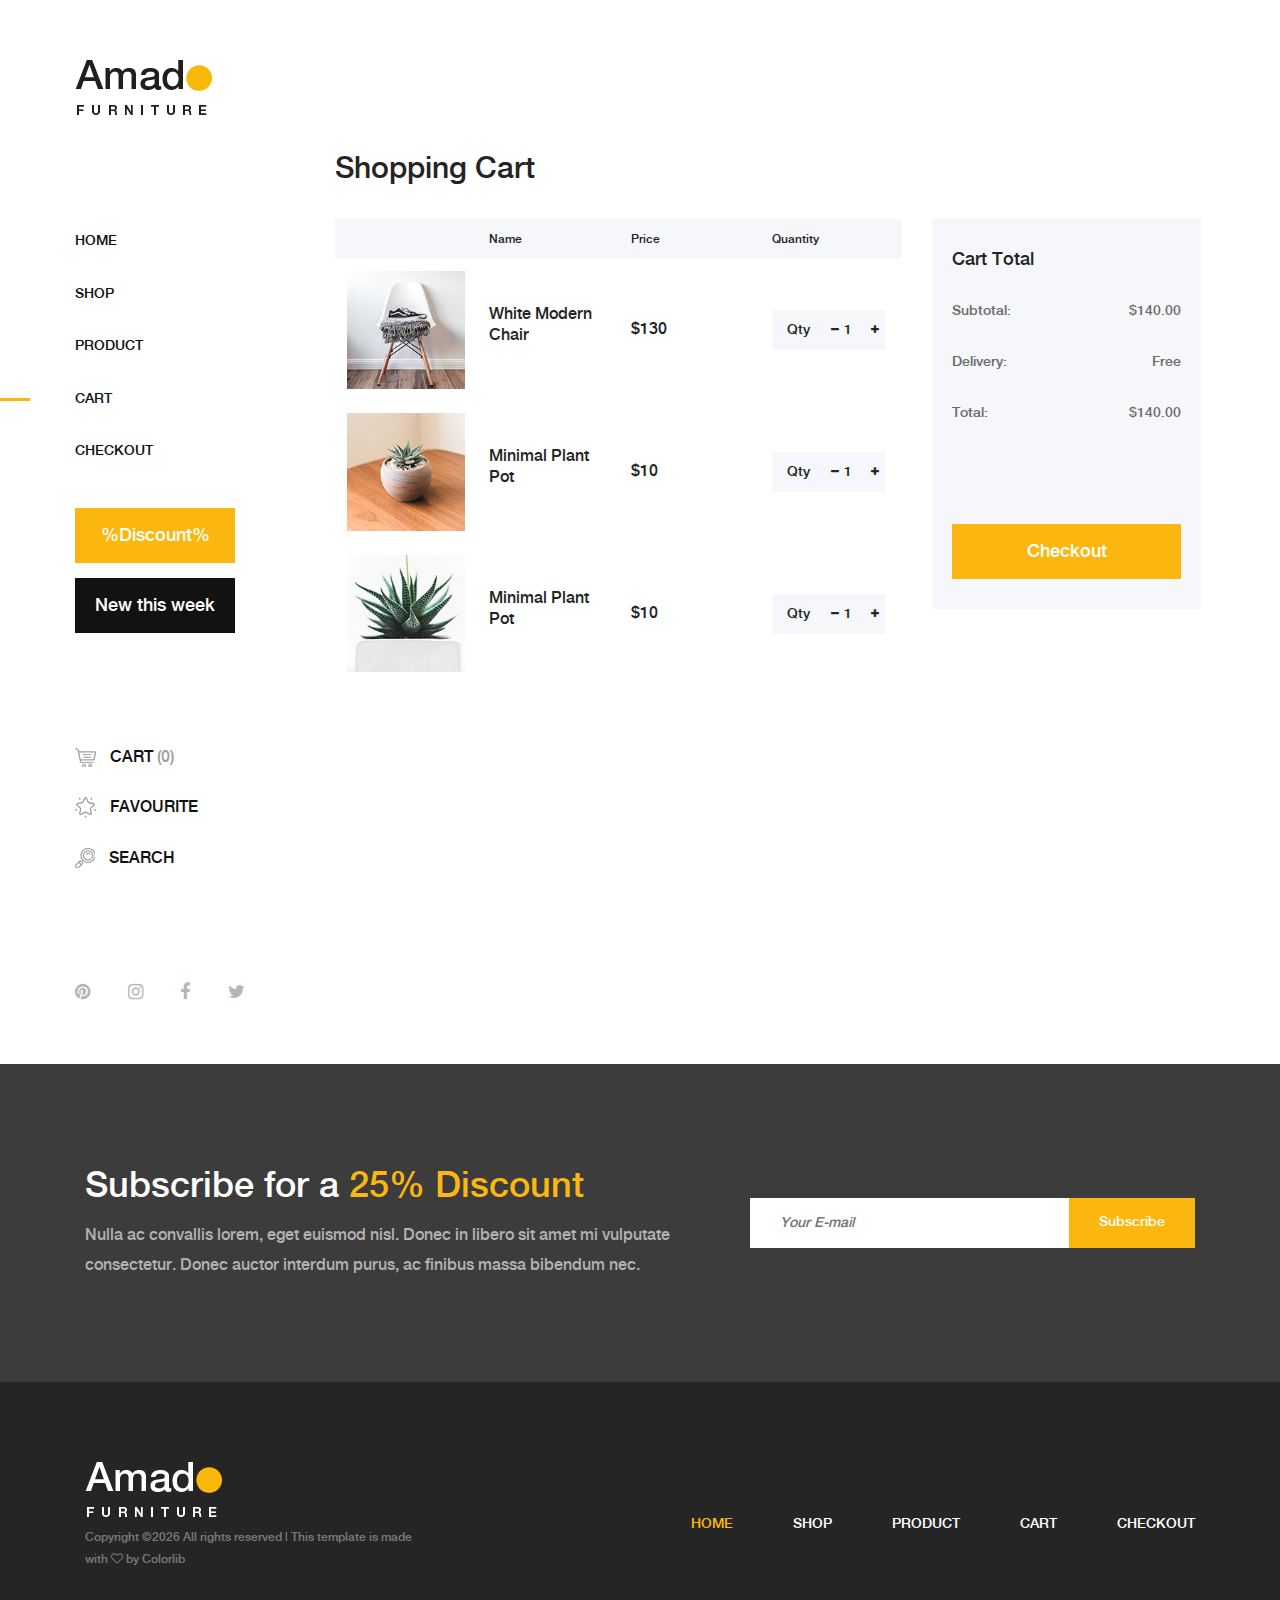
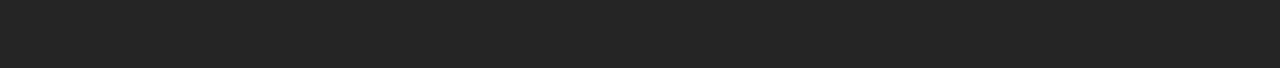
==== cart.html @ 59a8b93b "import images" ====
<!DOCTYPE html>
<html lang="en">

<head>
    <meta charset="UTF-8">
    <meta name="description" content="">
    <meta http-equiv="X-UA-Compatible" content="IE=edge">
    <meta name="viewport" content="width=device-width, initial-scale=1, shrink-to-fit=no">
    <!-- The above 4 meta tags *must* come first in the head; any other head content must come *after* these tags -->

    <!-- Title  -->
    <title>Amado - Furniture Ecommerce Template | Cart</title>

    <!-- Favicon  -->
    <link rel="icon" href="img/core-img/favicon.ico">

    <!-- Core Style CSS -->
    <link rel="stylesheet" href="css/core-style.css">
    <link rel="stylesheet" href="style.css">

</head>

<body>
    <!-- Search Wrapper Area Start -->
    <div class="search-wrapper section-padding-100">
        <div class="search-close">
            <i class="fa fa-close" aria-hidden="true"></i>
        </div>
        <div class="container">
            <div class="row">
                <div class="col-12">
                    <div class="search-content">
                        <form action="#" method="get">
                            <input type="search" name="search" id="search" placeholder="Type your keyword...">
                            <button type="submit"><img src="img/core-img/search.png" alt=""></button>
                        </form>
                    </div>
                </div>
            </div>
        </div>
    </div>
    <!-- Search Wrapper Area End -->

    <!-- ##### Main Content Wrapper Start ##### -->
    <div class="main-content-wrapper d-flex clearfix">

        <!-- Mobile Nav (max width 767px)-->
        <div class="mobile-nav">
            <!-- Navbar Brand -->
            <div class="amado-navbar-brand">
                <a href="index.html"><img src="img/core-img/logo.png" alt=""></a>
            </div>
            <!-- Navbar Toggler -->
            <div class="amado-navbar-toggler">
                <span></span><span></span><span></span>
            </div>
        </div>

        <!-- Header Area Start -->
        <header class="header-area clearfix">
            <!-- Close Icon -->
            <div class="nav-close">
                <i class="fa fa-close" aria-hidden="true"></i>
            </div>
            <!-- Logo -->
            <div class="logo">
                <a href="index.html"><img src="img/core-img/logo.png" alt=""></a>
            </div>
            <!-- Amado Nav -->
            <nav class="amado-nav">
                <ul>
                    <li><a href="index.html">Home</a></li>
                    <li><a href="shop.html">Shop</a></li>
                    <li><a href="product-details.html">Product</a></li>
                    <li class="active"><a href="cart.html">Cart</a></li>
                    <li><a href="checkout.html">Checkout</a></li>
                </ul>
            </nav>
            <!-- Button Group -->
            <div class="amado-btn-group mt-30 mb-100">
                <a href="#" class="btn amado-btn mb-15">%Discount%</a>
                <a href="#" class="btn amado-btn active">New this week</a>
            </div>
            <!-- Cart Menu -->
            <div class="cart-fav-search mb-100">
                <a href="cart.html" class="cart-nav"><img src="img/core-img/cart.png" alt=""> Cart <span>(0)</span></a>
                <a href="#" class="fav-nav"><img src="img/core-img/favorites.png" alt=""> Favourite</a>
                <a href="#" class="search-nav"><img src="img/core-img/search.png" alt=""> Search</a>
            </div>
            <!-- Social Button -->
            <div class="social-info d-flex justify-content-between">
                <a href="#"><i class="fa fa-pinterest" aria-hidden="true"></i></a>
                <a href="#"><i class="fa fa-instagram" aria-hidden="true"></i></a>
                <a href="#"><i class="fa fa-facebook" aria-hidden="true"></i></a>
                <a href="#"><i class="fa fa-twitter" aria-hidden="true"></i></a>
            </div>
        </header>
        <!-- Header Area End -->

        <div class="cart-table-area section-padding-100">
            <div class="container-fluid">
                <div class="row">
                    <div class="col-12 col-lg-8">
                        <div class="cart-title mt-50">
                            <h2>Shopping Cart</h2>
                        </div>

                        <div class="cart-table clearfix">
                            <table class="table table-responsive">
                                <thead>
                                    <tr>
                                        <th></th>
                                        <th>Name</th>
                                        <th>Price</th>
                                        <th>Quantity</th>
                                    </tr>
                                </thead>
                                <tbody>
                                    <tr>
                                        <td class="cart_product_img">
                                            <a href="#"><img src="img/bg-img/cart1.jpg" alt="Product"></a>
                                        </td>
                                        <td class="cart_product_desc">
                                            <h5>White Modern Chair</h5>
                                        </td>
                                        <td class="price">
                                            <span>$130</span>
                                        </td>
                                        <td class="qty">
                                            <div class="qty-btn d-flex">
                                                <p>Qty</p>
                                                <div class="quantity">
                                                    <span class="qty-minus" onclick="var effect = document.getElementById('qty'); var qty = effect.value; if( !isNaN( qty ) &amp;&amp; qty &gt; 1 ) effect.value--;return false;"><i class="fa fa-minus" aria-hidden="true"></i></span>
                                                    <input type="number" class="qty-text" id="qty" step="1" min="1" max="300" name="quantity" value="1">
                                                    <span class="qty-plus" onclick="var effect = document.getElementById('qty'); var qty = effect.value; if( !isNaN( qty )) effect.value++;return false;"><i class="fa fa-plus" aria-hidden="true"></i></span>
                                                </div>
                                            </div>
                                        </td>
                                    </tr>
                                    <tr>
                                        <td class="cart_product_img">
                                            <a href="#"><img src="img/bg-img/cart2.jpg" alt="Product"></a>
                                        </td>
                                        <td class="cart_product_desc">
                                            <h5>Minimal Plant Pot</h5>
                                        </td>
                                        <td class="price">
                                            <span>$10</span>
                                        </td>
                                        <td class="qty">
                                            <div class="qty-btn d-flex">
                                                <p>Qty</p>
                                                <div class="quantity">
                                                    <span class="qty-minus" onclick="var effect = document.getElementById('qty2'); var qty = effect.value; if( !isNaN( qty ) &amp;&amp; qty &gt; 1 ) effect.value--;return false;"><i class="fa fa-minus" aria-hidden="true"></i></span>
                                                    <input type="number" class="qty-text" id="qty2" step="1" min="1" max="300" name="quantity" value="1">
                                                    <span class="qty-plus" onclick="var effect = document.getElementById('qty2'); var qty = effect.value; if( !isNaN( qty )) effect.value++;return false;"><i class="fa fa-plus" aria-hidden="true"></i></span>
                                                </div>
                                            </div>
                                        </td>
                                    </tr>
                                    <tr>
                                        <td class="cart_product_img">
                                            <a href="#"><img src="img/bg-img/cart3.jpg" alt="Product"></a>
                                        </td>
                                        <td class="cart_product_desc">
                                            <h5>Minimal Plant Pot</h5>
                                        </td>
                                        <td class="price">
                                            <span>$10</span>
                                        </td>
                                        <td class="qty">
                                            <div class="qty-btn d-flex">
                                                <p>Qty</p>
                                                <div class="quantity">
                                                    <span class="qty-minus" onclick="var effect = document.getElementById('qty3'); var qty = effect.value; if( !isNaN( qty ) &amp;&amp; qty &gt; 1 ) effect.value--;return false;"><i class="fa fa-minus" aria-hidden="true"></i></span>
                                                    <input type="number" class="qty-text" id="qty3" step="1" min="1" max="300" name="quantity" value="1">
                                                    <span class="qty-plus" onclick="var effect = document.getElementById('qty3'); var qty = effect.value; if( !isNaN( qty )) effect.value++;return false;"><i class="fa fa-plus" aria-hidden="true"></i></span>
                                                </div>
                                            </div>
                                        </td>
                                    </tr>
                                </tbody>
                            </table>
                        </div>
                    </div>
                    <div class="col-12 col-lg-4">
                        <div class="cart-summary">
                            <h5>Cart Total</h5>
                            <ul class="summary-table">
                                <li><span>subtotal:</span> <span>$140.00</span></li>
                                <li><span>delivery:</span> <span>Free</span></li>
                                <li><span>total:</span> <span>$140.00</span></li>
                            </ul>
                            <div class="cart-btn mt-100">
                                <a href="cart.html" class="btn amado-btn w-100">Checkout</a>
                            </div>
                        </div>
                    </div>
                </div>
            </div>
        </div>
    </div>
    <!-- ##### Main Content Wrapper End ##### -->

    <!-- ##### Newsletter Area Start ##### -->
    <section class="newsletter-area section-padding-100-0">
        <div class="container">
            <div class="row align-items-center">
                <!-- Newsletter Text -->
                <div class="col-12 col-lg-6 col-xl-7">
                    <div class="newsletter-text mb-100">
                        <h2>Subscribe for a <span>25% Discount</span></h2>
                        <p>Nulla ac convallis lorem, eget euismod nisl. Donec in libero sit amet mi vulputate consectetur. Donec auctor interdum purus, ac finibus massa bibendum nec.</p>
                    </div>
                </div>
                <!-- Newsletter Form -->
                <div class="col-12 col-lg-6 col-xl-5">
                    <div class="newsletter-form mb-100">
                        <form action="#" method="post">
                            <input type="email" name="email" class="nl-email" placeholder="Your E-mail">
                            <input type="submit" value="Subscribe">
                        </form>
                    </div>
                </div>
            </div>
        </div>
    </section>
    <!-- ##### Newsletter Area End ##### -->

    <!-- ##### Footer Area Start ##### -->
    <footer class="footer_area clearfix">
        <div class="container">
            <div class="row align-items-center">
                <!-- Single Widget Area -->
                <div class="col-12 col-lg-4">
                    <div class="single_widget_area">
                        <!-- Logo -->
                        <div class="footer-logo mr-50">
                            <a href="index.html"><img src="img/core-img/logo2.png" alt=""></a>
                        </div>
                        <!-- Copywrite Text -->
                        <p class="copywrite"><!-- Link back to Colorlib can't be removed. Template is licensed under CC BY 3.0. -->
Copyright &copy;<script>document.write(new Date().getFullYear());</script> All rights reserved | This template is made with <i class="fa fa-heart-o" aria-hidden="true"></i> by <a href="https://colorlib.com" target="_blank">Colorlib</a>
<!-- Link back to Colorlib can't be removed. Template is licensed under CC BY 3.0. --></p>
                    </div>
                </div>
                <!-- Single Widget Area -->
                <div class="col-12 col-lg-8">
                    <div class="single_widget_area">
                        <!-- Footer Menu -->
                        <div class="footer_menu">
                            <nav class="navbar navbar-expand-lg justify-content-end">
                                <button class="navbar-toggler" type="button" data-toggle="collapse" data-target="#footerNavContent" aria-controls="footerNavContent" aria-expanded="false" aria-label="Toggle navigation"><i class="fa fa-bars"></i></button>
                                <div class="collapse navbar-collapse" id="footerNavContent">
                                    <ul class="navbar-nav ml-auto">
                                        <li class="nav-item active">
                                            <a class="nav-link" href="index.html">Home</a>
                                        </li>
                                        <li class="nav-item">
                                            <a class="nav-link" href="shop.html">Shop</a>
                                        </li>
                                        <li class="nav-item">
                                            <a class="nav-link" href="product-details.html">Product</a>
                                        </li>
                                        <li class="nav-item">
                                            <a class="nav-link" href="cart.html">Cart</a>
                                        </li>
                                        <li class="nav-item">
                                            <a class="nav-link" href="checkout.html">Checkout</a>
                                        </li>
                                    </ul>
                                </div>
                            </nav>
                        </div>
                    </div>
                </div>
            </div>
        </div>
    </footer>
    <!-- ##### Footer Area End ##### -->

    <!-- ##### jQuery (Necessary for All JavaScript Plugins) ##### -->
    <script src="js/jquery/jquery-2.2.4.min.js"></script>
    <!-- Popper js -->
    <script src="js/popper.min.js"></script>
    <!-- Bootstrap js -->
    <script src="js/bootstrap.min.js"></script>
    <!-- Plugins js -->
    <script src="js/plugins.js"></script>
    <!-- Active js -->
    <script src="js/active.js"></script>

</body>

</html>
---- css/core-style.css ----
/* [Master Stylesheet v-1.0.0] */
/* :: :: 1.0 Import Fonts */
@import url(../css/bootstrap.min.css);
@import url(../css/owl.carousel.css);
@import url(../css/animate.css);
@import url(../css/magnific-popup.css);
@import url(../css/jquery-ui.min.css);
@import url(../css/nice-select.css);
@import url(../css/font-awesome.min.css);
@font-face {
  font-family: 'helveticaneuebold';
  src: url("../fonts/helvetica_neu_bold-webfont.woff2") format("woff2"), url("../fonts/helvetica_neu_bold-webfont.woff") format("woff");
  font-weight: normal;
  font-style: normal; }
@font-face {
  font-family: 'helveticaneuemedium';
  src: url("../fonts/helveticaneue_medium-webfont.woff2") format("woff2"), url("../fonts/helveticaneue_medium-webfont.woff") format("woff");
  font-weight: normal;
  font-style: normal; }
/* :: 2.0 Import All CSS */
/* :: 3.0 Base CSS */
* {
  margin: 0;
  padding: 0; }

body {
  font-family: "helveticaneuemedium";
  font-size: 16px; }

h1,
h2,
h3,
h4,
h5,
h6 {
  color: #242424;
  line-height: 1.3;
  font-weight: 400; }

p {
  color: #6d6d6d;
  font-size: 16px;
  line-height: 1.9;
  font-weight: 400; }

a {
  -webkit-transition: all 500ms ease 0s;
  transition: all 500ms ease 0s;
  text-decoration: none;
  outline: 0 solid transparent;
  color: #131212;
  font-weight: 400;
  font-size: 12px; }
  a:hover, a:focus {
    -webkit-transition: all 500ms ease 0s;
    transition: all 500ms ease 0s;
    text-decoration: none;
    outline: 0 solid transparent;
    color: #131212;
    font-weight: 400;
    font-size: 12px; }

ul,
ol {
  margin: 0; }
  ul li,
  ol li {
    list-style: none; }

img {
  height: auto;
  max-width: 100%; }

/* Spacing */
.mt-15 {
  margin-top: 15px !important; }

.mt-30 {
  margin-top: 30px !important; }

.mt-50 {
  margin-top: 50px !important; }

.mt-70 {
  margin-top: 70px !important; }

.mt-100 {
  margin-top: 100px !important; }

.mb-15 {
  margin-bottom: 15px !important; }

.mb-30 {
  margin-bottom: 30px !important; }

.mb-50 {
  margin-bottom: 50px !important; }

.mb-70 {
  margin-bottom: 70px !important; }

.mb-100 {
  margin-bottom: 100px !important; }

.ml-15 {
  margin-left: 15px !important; }

.ml-30 {
  margin-left: 30px !important; }

.ml-50 {
  margin-left: 50px !important; }

.mr-15 {
  margin-right: 15px !important; }

.mr-30 {
  margin-right: 30px !important; }

.mr-50 {
  margin-right: 50px !important; }

/* Height */
.height-400 {
  height: 400px !important; }

.height-500 {
  height: 500px !important; }

.height-600 {
  height: 600px !important; }

.height-700 {
  height: 700px !important; }

.height-800 {
  height: 800px !important; }

/* Section Padding */
.section-padding-100 {
  padding-top: 100px;
  padding-bottom: 100px; }

.section-padding-100-0 {
  padding-top: 100px;
  padding-bottom: 0; }

.section-padding-0-100 {
  padding-top: 0;
  padding-bottom: 100px; }

/* Section Heading */
.section-heading {
  margin-bottom: 50px;
  position: relative;
  z-index: 1; }
  .section-heading h2 {
    font-size: 30px;
    margin-bottom: 0;
    text-transform: capitalize;
    font-weight: 600; }
  .section-heading.text-left {
    text-align: left !important; }

/* Miscellaneous */
.bg-img {
  background-position: center center;
  background-size: cover;
  background-repeat: no-repeat; }

.bg-white {
  background-color: #ffffff !important; }

.bg-dark {
  background-color: #000000 !important; }

.bg-transparent {
  background-color: transparent !important; }

.font-bold {
  font-weight: 700; }

.font-light {
  font-weight: 300; }

.bg-overlay,
.bg-overlay-white {
  position: relative;
  z-index: 2;
  background-position: center center;
  background-size: cover; }
  .bg-overlay:hover,
  .bg-overlay-white:hover {
    position: absolute;
    z-index: -1;
    top: 0;
    left: 0;
    width: 100%;
    height: 100%;
    content: ""; }

.bg-overlay:hover {
  background-color: rgba(0, 0, 0, 0.5); }

.bg-overlay-white:hover {
  background-color: rgba(255, 255, 255, 0.9); }

.mfp-image-holder .mfp-close,
.mfp-iframe-holder .mfp-close {
  color: #FFF;
  right: 0;
  padding-right: 0;
  width: 30px;
  height: 30px;
  background-color: #fbb710;
  line-height: 30px;
  text-align: center;
  position: absolute;
  top: 40px;
  right: -30px; }
  @media only screen and (max-width: 767px) {
    .mfp-image-holder .mfp-close,
    .mfp-iframe-holder .mfp-close {
      right: 0; } }

.navbar-toggler {
  background-color: #fbb710;
  border-radius: 0;
  margin-bottom: 15px; }
  .navbar-toggler i {
    font-size: 12px;
    color: #fff; }

@media only screen and (min-width: 768px) and (max-width: 991px) {
  .navbar {
    display: block; } }
@media only screen and (max-width: 767px) {
  .navbar {
    display: block; } }

.mobile-nav {
  position: fixed;
  width: 100%;
  height: 70px;
  background-color: #fff;
  z-index: 3000;
  top: 0;
  left: 0;
  right: 0;
  padding: 0.5em 2em;
  -webkit-box-align: center;
  -ms-flex-align: center;
  -ms-grid-row-align: center;
  align-items: center;
  -webkit-box-pack: justify;
  -ms-flex-pack: justify;
  justify-content: space-between;
  box-shadow: 0 4px 15px 0 rgba(0, 0, 0, 0.15);
  display: none; }
  @media only screen and (max-width: 767px) {
    .mobile-nav {
      display: -webkit-box;
      display: -ms-flexbox;
      display: flex; } }
  .mobile-nav .amado-navbar-brand {
    -webkit-box-flex: 0;
    -ms-flex: 0 0 70px;
    flex: 0 0 70px;
    max-width: 70px; }
    .mobile-nav .amado-navbar-brand a {
      display: block;
      max-width: 70px; }
  .mobile-nav .amado-navbar-toggler {
    cursor: pointer; }
    .mobile-nav .amado-navbar-toggler span {
      width: 28px;
      height: 3px;
      background-color: #fbb710;
      display: block;
      margin-bottom: 5px;
      border-radius: 2px; }
      .mobile-nav .amado-navbar-toggler span:last-child {
        margin-bottom: 0; }

/* ScrollUp */
#scrollUp {
  background-color: #fbb710;
  border-radius: 0;
  bottom: 60px;
  box-shadow: 0 2px 6px 0 rgba(0, 0, 0, 0.3);
  color: #ffffff;
  font-size: 24px;
  height: 40px;
  line-height: 40px;
  right: 60px;
  text-align: center;
  width: 40px;
  -webkit-transition-duration: 500ms;
  transition-duration: 500ms; }
  #scrollUp:hover {
    background-color: #131212; }
  @media only screen and (max-width: 767px) {
    #scrollUp {
      bottom: 30px;
      right: 30px; } }

/* Essence Button */
.amado-btn {
  display: inline-block;
  min-width: 160px;
  height: 55px;
  color: #ffffff;
  border: none;
  border-radius: 0;
  padding: 0 7px;
  font-size: 18px;
  line-height: 56px;
  background-color: #fbb710;
  font-weight: 400; }
  .amado-btn.active, .amado-btn:hover, .amado-btn:focus {
    font-size: 18px;
    color: #ffffff;
    background-color: #131212; }

/* :: 4.0 Search Wrapper Area CSS */
.search-wrapper {
  position: fixed;
  z-index: 1;
  width: 100%;
  height: 260px;
  z-index: 5000;
  top: -350px;
  left: 0;
  background-color: #f5f7fa;
  -webkit-transition-duration: 500ms;
  transition-duration: 500ms; }
  .search-wrapper .search-content form {
    position: relative;
    z-index: 1;
    box-shadow: 0 0 5px rgba(0, 0, 0, 0.075); }
    .search-wrapper .search-content form input {
      width: 100%;
      height: 60px;
      border: none;
      padding-left: 50px;
      font-size: 14px;
      color: #6b6b6b; }
    .search-wrapper .search-content form button {
      position: absolute;
      top: 0;
      left: 0;
      border: none;
      width: 50px;
      height: 60px;
      z-index: 10;
      cursor: pointer;
      background-color: transparent;
      text-align: center; }
  .search-wrapper .search-close {
    -webkit-transition-duration: 500ms;
    transition-duration: 500ms;
    width: 40px;
    height: 40px;
    position: absolute;
    top: 0;
    right: 0;
    background-color: red;
    text-align: center;
    color: #fff;
    line-height: 40px;
    font-size: 12px;
    cursor: pointer;
    background-color: #fbb710; }
    .search-wrapper .search-close:hover {
      background-color: #131212; }

/* :: 5.0 Welcome Area CSS */
.main-content-wrapper {
  position: relative;
  z-index: 1;
  -webkit-transition-duration: 500ms;
  transition-duration: 500ms;
  -ms-flex-wrap: wrap;
  flex-wrap: wrap; }
  @media only screen and (max-width: 767px) {
    .main-content-wrapper {
      margin-top: 70px;
      z-index: 100; } }
  .main-content-wrapper .header-area {
    -webkit-transition-duration: 500ms;
    transition-duration: 500ms;
    position: relative;
    z-index: 1;
    -webkit-box-flex: 0;
    -ms-flex: 0 0 320px;
    flex: 0 0 320px;
    width: 320px;
    max-width: 320px;
    background-color: #fff;
    padding: 60px 75px; }
    @media only screen and (min-width: 768px) and (max-width: 991px) {
      .main-content-wrapper .header-area {
        -webkit-box-flex: 0;
        -ms-flex: 0 0 280px;
        flex: 0 0 280px;
        width: 280px;
        max-width: 280px;
        padding: 50px; } }
    @media only screen and (max-width: 767px) {
      .main-content-wrapper .header-area {
        -webkit-transition-duration: 500ms;
        transition-duration: 500ms;
        -webkit-box-flex: 0;
        -ms-flex: 0 0 320px;
        flex: 0 0 320px;
        width: 320px;
        max-width: 320px;
        position: fixed;
        z-index: 4000;
        top: 0;
        left: -350px;
        height: 100%;
        overflow-x: hidden;
        overflow-y: scroll;
        display: block; } }
    .main-content-wrapper .header-area.bp-xs-on {
      left: 0; }
    .main-content-wrapper .header-area .nav-close {
      -webkit-transition-duration: 500ms;
      transition-duration: 500ms;
      width: 40px;
      height: 40px;
      position: absolute;
      top: 0;
      right: 15px;
      background-color: red;
      text-align: center;
      color: #fff;
      line-height: 40px;
      font-size: 12px;
      cursor: pointer;
      background-color: #fbb710;
      display: none; }
      @media only screen and (max-width: 767px) {
        .main-content-wrapper .header-area .nav-close {
          display: block; } }
      .main-content-wrapper .header-area .nav-close:hover {
        background-color: #131212; }
    .main-content-wrapper .header-area .logo {
      margin-bottom: 100px;
      display: block; }
    .main-content-wrapper .header-area .amado-nav li a {
      font-size: 14px;
      text-transform: uppercase;
      position: relative;
      z-index: 1;
      padding: 20px 0;
      display: block;
      line-height: 0.9;
      color: #131212;
      font-weight: normal; }
      .main-content-wrapper .header-area .amado-nav li a::after {
        -webkit-transition-duration: 500ms;
        transition-duration: 500ms;
        width: 30px;
        height: 3px;
        position: absolute;
        top: 50%;
        margin-top: -1.5px;
        left: -150px;
        background-color: #fbb710;
        z-index: 10;
        content: ''; }
      .main-content-wrapper .header-area .amado-nav li a:hover, .main-content-wrapper .header-area .amado-nav li a:focus {
        color: #fbb710; }
    .main-content-wrapper .header-area .amado-nav li:hover a::after, .main-content-wrapper .header-area .amado-nav li:focus a::after {
      left: -75px; }
      @media only screen and (min-width: 768px) and (max-width: 991px) {
        .main-content-wrapper .header-area .amado-nav li:hover a::after, .main-content-wrapper .header-area .amado-nav li:focus a::after {
          left: -50px; } }
    .main-content-wrapper .header-area .amado-nav li.active a::after {
      left: -75px; }
      @media only screen and (min-width: 768px) and (max-width: 991px) {
        .main-content-wrapper .header-area .amado-nav li.active a::after {
          left: -50px; } }
    .main-content-wrapper .header-area .amado-btn-group .amado-btn {
      width: 160px;
      display: block; }
    .main-content-wrapper .header-area .cart-fav-search a {
      display: block;
      text-transform: uppercase;
      font-size: 16px;
      padding: 15px 0;
      color: #131212;
      line-height: 1; }
      .main-content-wrapper .header-area .cart-fav-search a .search-nav {
        padding-bottom: 0; }
      .main-content-wrapper .header-area .cart-fav-search a span {
        color: #9e9e9e; }
      .main-content-wrapper .header-area .cart-fav-search a img {
        margin-right: 10px; }
      .main-content-wrapper .header-area .cart-fav-search a:hover, .main-content-wrapper .header-area .cart-fav-search a:focus {
        color: #fbb710; }
    .main-content-wrapper .header-area .social-info a {
      color: #b5b5b5;
      display: inline-block; }
      .main-content-wrapper .header-area .social-info a i {
        font-size: 18px; }
      .main-content-wrapper .header-area .social-info a:hover, .main-content-wrapper .header-area .social-info a:focus {
        color: #fbb710; }
    @media only screen and (max-width: 767px) {
      .main-content-wrapper .header-area .social-info {
        margin-bottom: 75px; } }
  .main-content-wrapper .products-catagories-area {
    -webkit-box-flex: 0;
    -ms-flex: 0 0 calc(100% - 320px);
    flex: 0 0 calc(100% - 320px);
    width: calc(100% - 320px);
    max-width: calc(100% - 320px); }
    @media only screen and (min-width: 768px) and (max-width: 991px) {
      .main-content-wrapper .products-catagories-area {
        -webkit-box-flex: 0;
        -ms-flex: 0 0 calc(100% - 280px);
        flex: 0 0 calc(100% - 280px);
        width: calc(100% - 280px);
        max-width: calc(100% - 280px); } }
    @media only screen and (max-width: 767px) {
      .main-content-wrapper .products-catagories-area {
        -webkit-box-flex: 0;
        -ms-flex: 0 0 100%;
        flex: 0 0 100%;
        width: 100%;
        max-width: 100%; } }
  .main-content-wrapper .shop_sidebar_area {
    position: relative;
    z-index: 1;
    -webkit-box-flex: 0;
    -ms-flex: 0 0 230px;
    flex: 0 0 230px;
    width: 230px;
    max-width: 230px;
    background-color: #f5f7fa;
    padding: 100px 40px; }
    @media only screen and (min-width: 768px) and (max-width: 991px) {
      .main-content-wrapper .shop_sidebar_area {
        -webkit-box-flex: 0;
        -ms-flex: 0 0 180px;
        flex: 0 0 180px;
        width: 180px;
        max-width: 180px;
        padding: 100px 15px; } }
    @media only screen and (max-width: 767px) {
      .main-content-wrapper .shop_sidebar_area {
        -webkit-box-flex: 0;
        -ms-flex: 0 0 100%;
        flex: 0 0 100%;
        width: 100%;
        max-width: 100%;
        -webkit-box-ordinal-group: 3;
        -ms-flex-order: 2;
        order: 2; } }
  .main-content-wrapper .amado_product_area {
    position: relative;
    z-index: 1;
    -webkit-box-flex: 0;
    -ms-flex: 0 0 calc(95% - 550px);
    flex: 0 0 calc(95% - 550px);
    width: calc(95% - 550px);
    max-width: calc(95% - 550px); }
    @media only screen and (min-width: 992px) and (max-width: 1199px) {
      .main-content-wrapper .amado_product_area {
        -webkit-box-flex: 0;
        -ms-flex: 0 0 calc(100% - 550px);
        flex: 0 0 calc(100% - 550px);
        width: calc(100% - 550px);
        max-width: calc(100% - 550px); } }
    @media only screen and (min-width: 768px) and (max-width: 991px) {
      .main-content-wrapper .amado_product_area {
        -webkit-box-flex: 0;
        -ms-flex: 0 0 calc(100% - 460px);
        flex: 0 0 calc(100% - 460px);
        width: calc(100% - 460px);
        max-width: calc(100% - 460px); } }
    @media only screen and (max-width: 767px) {
      .main-content-wrapper .amado_product_area {
        -webkit-box-flex: 0;
        -ms-flex: 0 0 100%;
        flex: 0 0 100%;
        width: 100%;
        max-width: 100%;
        -webkit-box-ordinal-group: 2;
        -ms-flex-order: 1;
        order: 1;
        padding-top: 50px; } }
  .main-content-wrapper .cart-table-area {
    position: relative;
    z-index: 1;
    -webkit-box-flex: 0;
    -ms-flex: 0 0 calc(95% - 320px);
    flex: 0 0 calc(95% - 320px);
    width: calc(95% - 320px);
    max-width: calc(95% - 320px); }
    @media only screen and (min-width: 992px) and (max-width: 1199px) {
      .main-content-wrapper .cart-table-area {
        -webkit-box-flex: 0;
        -ms-flex: 0 0 calc(100% - 320px);
        flex: 0 0 calc(100% - 320px);
        width: calc(100% - 320px);
        max-width: calc(100% - 320px); } }
    @media only screen and (min-width: 768px) and (max-width: 991px) {
      .main-content-wrapper .cart-table-area {
        -webkit-box-flex: 0;
        -ms-flex: 0 0 calc(100% - 280px);
        flex: 0 0 calc(100% - 280px);
        width: calc(100% - 280px);
        max-width: calc(100% - 280px); } }
    @media only screen and (max-width: 767px) {
      .main-content-wrapper .cart-table-area {
        -webkit-box-flex: 0;
        -ms-flex: 0 0 100%;
        flex: 0 0 100%;
        width: 100%;
        max-width: 100%;
        padding-top: 0; } }
    .main-content-wrapper .cart-table-area .cart-title h2 {
      font-size: 30px;
      margin-bottom: 30px;
      color: #242424; }
    .main-content-wrapper .cart-table-area table thead {
      width: 100%;
      display: block; }
      .main-content-wrapper .cart-table-area table thead tr {
        display: -webkit-box;
        display: -ms-flexbox;
        display: flex;
        width: 100%;
        height: 40px;
        background-color: #f5f7fa; }
        .main-content-wrapper .cart-table-area table thead tr th {
          border-top: none;
          border-bottom: none;
          -webkit-box-flex: 0;
          -ms-flex: 0 0 25%;
          flex: 0 0 25%;
          width: 25%;
          max-width: 25%;
          font-size: 12px;
          color: #242424;
          text-transform: capitalize;
          font-weight: 400; }
    .main-content-wrapper .cart-table-area table tbody {
      width: 100%;
      display: block; }
      .main-content-wrapper .cart-table-area table tbody tr {
        display: -webkit-box;
        display: -ms-flexbox;
        display: flex;
        -webkit-box-align: center;
        -ms-flex-align: center;
        -ms-grid-row-align: center;
        align-items: center;
        width: 100%; }
        .main-content-wrapper .cart-table-area table tbody tr td {
          border: none;
          -webkit-box-flex: 0;
          -ms-flex: 0 0 25%;
          flex: 0 0 25%;
          width: 25%;
          max-width: 25%; }
          .main-content-wrapper .cart-table-area table tbody tr td h5 {
            font-size: 16px;
            color: #252525; }
            @media only screen and (min-width: 992px) and (max-width: 1199px) {
              .main-content-wrapper .cart-table-area table tbody tr td h5 {
                font-size: 14px; } }
            @media only screen and (min-width: 768px) and (max-width: 991px) {
              .main-content-wrapper .cart-table-area table tbody tr td h5 {
                font-size: 14px; } }
            @media only screen and (max-width: 767px) {
              .main-content-wrapper .cart-table-area table tbody tr td h5 {
                font-size: 12px; } }
          .main-content-wrapper .cart-table-area table tbody tr td .qty-btn p {
            margin-bottom: 0;
            line-height: 40px;
            height: 40px;
            padding: 0 15px;
            background-color: #f5f7fa;
            color: #242424;
            font-size: 14px; }
            @media only screen and (min-width: 768px) and (max-width: 991px) {
              .main-content-wrapper .cart-table-area table tbody tr td .qty-btn p {
                padding: 0 10px; } }
          .main-content-wrapper .cart-table-area table tbody tr td .qty-btn .quantity {
            position: relative;
            z-index: 1; }
            .main-content-wrapper .cart-table-area table tbody tr td .qty-btn .quantity input {
              text-align: center;
              background-color: #f5f7fa;
              height: 40px;
              width: 60px;
              border: none;
              -moz-appearance: textfield;
              -webkit-appearance: textfield;
              appearance: textfield;
              color: #242424;
              font-size: 14px; }
              @media only screen and (min-width: 768px) and (max-width: 991px) {
                .main-content-wrapper .cart-table-area table tbody tr td .qty-btn .quantity input {
                  width: 45px; } }
            .main-content-wrapper .cart-table-area table tbody tr td .qty-btn .quantity .qty-plus {
              position: absolute;
              right: 0;
              top: 0;
              line-height: 40px;
              width: 20px;
              text-align: center;
              height: 40px;
              cursor: pointer;
              color: #242424;
              font-size: 10px; }
            .main-content-wrapper .cart-table-area table tbody tr td .qty-btn .quantity .qty-minus {
              position: absolute;
              top: 0;
              right: 40px;
              line-height: 40px;
              width: 20px;
              height: 40px;
              text-align: center;
              cursor: pointer;
              color: #242424;
              font-size: 10px; }
              @media only screen and (min-width: 768px) and (max-width: 991px) {
                .main-content-wrapper .cart-table-area table tbody tr td .qty-btn .quantity .qty-minus {
                  right: 30px; } }
    .main-content-wrapper .cart-table-area .cart-summary {
      background-color: #f5f7fa;
      margin-top: 118px;
      position: relative;
      z-index: 1;
      padding: 30px 20px; }
      .main-content-wrapper .cart-table-area .cart-summary h5 {
        font-size: 18px;
        margin-bottom: 0; }
      .main-content-wrapper .cart-table-area .cart-summary .summary-table {
        margin-top: 30px; }
        .main-content-wrapper .cart-table-area .cart-summary .summary-table li {
          display: -webkit-box;
          display: -ms-flexbox;
          display: flex;
          -webkit-box-pack: justify;
          -ms-flex-pack: justify;
          justify-content: space-between;
          margin-bottom: 30px;
          text-transform: capitalize; }
          .main-content-wrapper .cart-table-area .cart-summary .summary-table li span {
            color: #6b6b6b;
            font-size: 14px; }
      .main-content-wrapper .cart-table-area .cart-summary .payment-method label {
        font-size: 14px;
        color: #6b6b6b;
        font-weight: 400;
        margin-bottom: 15px; }
  .main-content-wrapper .single-product-area {
    position: relative;
    z-index: 1;
    -webkit-box-flex: 0;
    -ms-flex: 0 0 calc(95% - 320px);
    flex: 0 0 calc(95% - 320px);
    width: calc(95% - 320px);
    max-width: calc(95% - 320px); }
    @media only screen and (min-width: 992px) and (max-width: 1199px) {
      .main-content-wrapper .single-product-area {
        -webkit-box-flex: 0;
        -ms-flex: 0 0 calc(100% - 320px);
        flex: 0 0 calc(100% - 320px);
        width: calc(100% - 320px);
        max-width: calc(100% - 320px); } }
    @media only screen and (min-width: 768px) and (max-width: 991px) {
      .main-content-wrapper .single-product-area {
        -webkit-box-flex: 0;
        -ms-flex: 0 0 calc(100% - 280px);
        flex: 0 0 calc(100% - 280px);
        width: calc(100% - 280px);
        max-width: calc(100% - 280px); } }
    @media only screen and (max-width: 767px) {
      .main-content-wrapper .single-product-area {
        -webkit-box-flex: 0;
        -ms-flex: 0 0 100%;
        flex: 0 0 100%;
        width: 100%;
        max-width: 100%;
        padding-top: 0; } }
    .main-content-wrapper .single-product-area .breadcrumb {
      background-color: transparent; }
      .main-content-wrapper .single-product-area .breadcrumb .breadcrumb-item {
        font-size: 14px;
        text-transform: uppercase; }
        .main-content-wrapper .single-product-area .breadcrumb .breadcrumb-item a {
          color: #242424;
          font-size: 14px;
          text-transform: uppercase; }
          .main-content-wrapper .single-product-area .breadcrumb .breadcrumb-item a:hover {
            color: #fbb710; }
      .main-content-wrapper .single-product-area .breadcrumb .breadcrumb-item + .breadcrumb-item::before {
        content: ">"; }
    .main-content-wrapper .single-product-area .single_product_thumb {
      position: relative;
      z-index: 1;
      margin-bottom: 170px; }
      .main-content-wrapper .single-product-area .single_product_thumb .carousel-indicators {
        margin: 0 7.5px;
        bottom: -165px; }
        @media only screen and (min-width: 992px) and (max-width: 1199px) {
          .main-content-wrapper .single-product-area .single_product_thumb .carousel-indicators {
            bottom: -105px; } }
        @media only screen and (min-width: 768px) and (max-width: 991px) {
          .main-content-wrapper .single-product-area .single_product_thumb .carousel-indicators {
            bottom: -105px; } }
        @media only screen and (max-width: 767px) {
          .main-content-wrapper .single-product-area .single_product_thumb .carousel-indicators {
            bottom: -95px; } }
        .main-content-wrapper .single-product-area .single_product_thumb .carousel-indicators li {
          -webkit-box-flex: 0;
          -ms-flex: 0 0 25%;
          flex: 0 0 25%;
          width: 25%;
          min-width: 25%;
          height: 140px;
          background-position: center center;
          background-size: cover;
          border: 2px solid transparent;
          cursor: pointer; }
          @media only screen and (min-width: 992px) and (max-width: 1199px) {
            .main-content-wrapper .single-product-area .single_product_thumb .carousel-indicators li {
              height: 80px; } }
          @media only screen and (min-width: 768px) and (max-width: 991px) {
            .main-content-wrapper .single-product-area .single_product_thumb .carousel-indicators li {
              height: 80px; } }
          @media only screen and (max-width: 767px) {
            .main-content-wrapper .single-product-area .single_product_thumb .carousel-indicators li {
              height: 70px; } }
          .main-content-wrapper .single-product-area .single_product_thumb .carousel-indicators li.active {
            border: 2px solid #fbb710; }
      .main-content-wrapper .single-product-area .single_product_thumb .carousel-item a {
        cursor: zoom-in; }
    .main-content-wrapper .single-product-area .single_product_desc {
      position: relative;
      z-index: 1; }
      .main-content-wrapper .single-product-area .single_product_desc .product-meta-data .line {
        width: 80px;
        height: 3px;
        background-color: #fbb710;
        margin-bottom: 15px;
        display: block; }
      .main-content-wrapper .single-product-area .single_product_desc .product-meta-data .product-price {
        font-size: 24px;
        font-weight: 400;
        color: #fbb710;
        line-height: 1;
        margin-bottom: 10px; }
      .main-content-wrapper .single-product-area .single_product_desc .product-meta-data a {
        display: block; }
        .main-content-wrapper .single-product-area .single_product_desc .product-meta-data a h6 {
          font-size: 30px;
          margin-bottom: 5px; }
          @media only screen and (min-width: 992px) and (max-width: 1199px) {
            .main-content-wrapper .single-product-area .single_product_desc .product-meta-data a h6 {
              font-size: 20px; } }
      .main-content-wrapper .single-product-area .single_product_desc .product-meta-data .ratings-review .ratings i {
        font-size: 10px;
        color: #fbb710; }
      .main-content-wrapper .single-product-area .single_product_desc .product-meta-data .ratings-review .review a {
        display: inline-block;
        color: #6b6b6b;
        font-size: 14px; }
      .main-content-wrapper .single-product-area .single_product_desc .product-meta-data .avaibility {
        margin-bottom: 0;
        font-size: 12px;
        color: #6b6b6b;
        line-height: 1; }
        .main-content-wrapper .single-product-area .single_product_desc .product-meta-data .avaibility i {
          color: #20d34a;
          font-size: 12px; }
      .main-content-wrapper .single-product-area .single_product_desc .short_overview p {
        line-height: 2.1;
        color: #6b6b6b; }
      .main-content-wrapper .single-product-area .single_product_desc .cart p {
        margin-bottom: 0;
        line-height: 40px;
        height: 40px;
        padding: 0 15px;
        background-color: #f5f7fa; }
      .main-content-wrapper .single-product-area .single_product_desc .cart .quantity {
        position: relative;
        z-index: 1; }
        .main-content-wrapper .single-product-area .single_product_desc .cart .quantity input {
          text-align: center;
          background-color: #f5f7fa;
          height: 40px;
          width: 100px;
          border: none;
          -moz-appearance: textfield;
          -webkit-appearance: textfield;
          appearance: textfield;
          color: #959595; }
        .main-content-wrapper .single-product-area .single_product_desc .cart .quantity .qty-plus {
          position: absolute;
          right: 0;
          top: 0;
          line-height: 30px;
          width: 30px;
          text-align: center;
          height: 20px;
          cursor: pointer;
          color: #959595; }
        .main-content-wrapper .single-product-area .single_product_desc .cart .quantity .qty-minus {
          position: absolute;
          top: 21px;
          right: 0;
          line-height: 1;
          width: 30px;
          height: 25px;
          text-align: center;
          cursor: pointer;
          color: #959595; }
      .main-content-wrapper .single-product-area .single_product_desc .cart .amado-btn {
        width: 310px;
        height: 80px;
        line-height: 80px; }
        @media only screen and (min-width: 992px) and (max-width: 1199px) {
          .main-content-wrapper .single-product-area .single_product_desc .cart .amado-btn {
            width: 250px; } }
        @media only screen and (max-width: 767px) {
          .main-content-wrapper .single-product-area .single_product_desc .cart .amado-btn {
            width: 280px; } }

.search-wrapper-on .search-wrapper {
  top: 0; }
.search-wrapper-on .main-content-wrapper {
  margin-top: 260px; }

.single-products-catagory {
  position: relative;
  z-index: 1;
  width: 33.33333%;
  top: 0; }
  @media only screen and (min-width: 992px) and (max-width: 1199px) {
    .single-products-catagory {
      width: 50%; } }
  @media only screen and (min-width: 768px) and (max-width: 991px) {
    .single-products-catagory {
      width: 100%; } }
  @media only screen and (max-width: 767px) {
    .single-products-catagory {
      width: 100%; } }
  @media only screen and (min-width: 576px) and (max-width: 767px) {
    .single-products-catagory {
      width: 50%; } }
  .single-products-catagory a {
    display: block;
    width: 100%;
    height: 100%;
    position: relative;
    z-index: 10; }
    .single-products-catagory a::after {
      -webkit-transition-duration: 250ms;
      transition-duration: 250ms;
      position: absolute;
      width: 100%;
      height: 100%;
      top: 0;
      left: 0;
      content: '';
      background-color: rgba(60, 60, 60, 0.7);
      z-index: 1;
      opacity: 0;
      visibility: visible; }
    .single-products-catagory a img {
      width: 100%; }
  .single-products-catagory .hover-content {
    position: absolute;
    top: 40px;
    left: 40px;
    z-index: 10; }
    @media only screen and (max-width: 767px) {
      .single-products-catagory .hover-content {
        top: 30px;
        left: 30px; } }
    .single-products-catagory .hover-content .line {
      width: 80px;
      height: 3px;
      background-color: #fbb710;
      display: block;
      margin-bottom: 15px; }
    .single-products-catagory .hover-content p {
      font-size: 16px;
      color: #6d6d6d;
      line-height: 1;
      margin-bottom: 5px;
      -webkit-transition-duration: 250ms;
      transition-duration: 250ms; }
    .single-products-catagory .hover-content h4 {
      margin-bottom: 0;
      -webkit-transition-duration: 250ms;
      transition-duration: 250ms; }
  .single-products-catagory:hover a::after, .single-products-catagory:focus a::after {
    opacity: 1;
    visibility: visible; }
  .single-products-catagory:hover .hover-content p,
  .single-products-catagory:hover .hover-content h4, .single-products-catagory:focus .hover-content p,
  .single-products-catagory:focus .hover-content h4 {
    color: #fff; }

/* :: 6.0 Newsletter Area CSS */
.newsletter-area {
  position: relative;
  z-index: 1;
  background-color: #3c3c3c; }
  .newsletter-area .newsletter-text {
    position: relative;
    z-index: 1; }
    .newsletter-area .newsletter-text h2 {
      font-size: 36px;
      margin-bottom: 10px;
      color: #fff; }
      @media only screen and (min-width: 992px) and (max-width: 1199px) {
        .newsletter-area .newsletter-text h2 {
          font-size: 30px; } }
      @media only screen and (max-width: 767px) {
        .newsletter-area .newsletter-text h2 {
          font-size: 30px; } }
      .newsletter-area .newsletter-text h2 span {
        color: #fbb710; }
    .newsletter-area .newsletter-text p {
      color: #b3b1b1;
      margin-bottom: 0; }
  .newsletter-area .newsletter-form form {
    position: relative;
    z-index: 1; }
    .newsletter-area .newsletter-form form input[type="email"] {
      width: 100%;
      height: 50px;
      background-color: #fff;
      color: #afafaf;
      font-size: 14px;
      font-style: italic;
      border: none;
      padding: 0 30px; }
    .newsletter-area .newsletter-form form input[type="submit"] {
      -webkit-transition-duration: 500ms;
      transition-duration: 500ms;
      height: 50px;
      background-color: #fbb710;
      color: #fff;
      font-size: 14px;
      padding: 0 30px;
      cursor: pointer;
      position: absolute;
      top: 0;
      right: 0;
      z-index: 10;
      border: none; }
      .newsletter-area .newsletter-form form input[type="submit"]:hover, .newsletter-area .newsletter-form form input[type="submit"]:focus {
        background-color: #fbb710;
        color: #fff; }

/* :: 7.0 Popular Products Area CSS */
.single-product-wrapper {
  position: relative;
  z-index: 1;
  margin-bottom: 50px;
  overflow: hidden;
  background-color: #ffffff; }
  .single-product-wrapper .product-img {
    position: relative;
    z-index: 1;
    overflow: hidden; }
    .single-product-wrapper .product-img img {
      width: 100%;
      -webkit-transition-duration: 500ms;
      transition-duration: 500ms; }
    .single-product-wrapper .product-img .hover-img {
      -webkit-transition-duration: 500ms;
      transition-duration: 500ms;
      position: absolute;
      top: 0;
      left: 0;
      width: 100%;
      z-index: 10;
      opacity: 0;
      visibility: hidden; }
  .single-product-wrapper .product-description {
    position: relative;
    z-index: 1;
    margin-top: 25px; }
    .single-product-wrapper .product-description .product-meta-data .line {
      width: 80px;
      height: 3px;
      background-color: #fbb710;
      margin-bottom: 15px;
      display: block; }
    .single-product-wrapper .product-description .product-meta-data .product-price {
      line-height: 1;
      color: #fbb710;
      font-size: 24px;
      margin-bottom: 10px; }
    .single-product-wrapper .product-description .product-meta-data a {
      display: block; }
      .single-product-wrapper .product-description .product-meta-data a h6 {
        margin-bottom: 0; }
    .single-product-wrapper .product-description .ratings-cart .ratings i {
      font-size: 10px;
      color: #fbb710; }
    .single-product-wrapper .product-description .ratings-cart .cart {
      display: block; }
  .single-product-wrapper:hover .product-img .hover-img {
    opacity: 1;
    visibility: visible; }
  .single-product-wrapper:hover .product-img .product-favourite a {
    opacity: 1;
    visibility: visible; }

.pagination {
  position: relative;
  z-index: 1; }
  .pagination .page-item .page-link {
    width: 40px;
    height: 40px;
    border: none;
    font-size: 16px;
    font-weight: 400;
    line-height: 40px;
    padding: 0;
    text-align: center;
    color: #242424; }
    .pagination .page-item .page-link:hover, .pagination .page-item .page-link:focus {
      color: #fff;
      box-shadow: none;
      background-color: #fbb710; }
  .pagination .page-item.active .page-link {
    color: #fff;
    box-shadow: none;
    background-color: #fbb710; }
  .pagination .page-item:first-child .page-link {
    margin-left: 0;
    border-top-left-radius: 0;
    border-bottom-left-radius: 0; }
  .pagination .page-item:last-child .page-link {
    margin-left: 0;
    border-top-right-radius: 0;
    border-bottom-right-radius: 0; }

/* :: 8.0 Footer Area CSS */
.footer_area {
  position: relative;
  z-index: 1;
  background-color: #252525;
  padding: 80px 0; }
  .footer_area .single_widget_area .copywrite {
    font-size: 12px;
    color: rgba(255, 255, 255, 0.4);
    margin-top: 10px; }
    .footer_area .single_widget_area .copywrite a {
      font-size: 12px;
      color: rgba(255, 255, 255, 0.4); }
      .footer_area .single_widget_area .copywrite a:hover {
        color: #fff; }
  .footer_area .single_widget_area .footer_menu {
    position: relative;
    z-index: 1;
    margin-left: auto; }
    .footer_area .single_widget_area .footer_menu .navbar {
      padding: 0; }
    .footer_area .single_widget_area .footer_menu .navbar-nav .nav-item .nav-link {
      padding: 10px 30px;
      color: #fff;
      text-transform: uppercase;
      font-size: 14px; }
      @media only screen and (min-width: 768px) and (max-width: 991px) {
        .footer_area .single_widget_area .footer_menu .navbar-nav .nav-item .nav-link {
          padding: 10px 0; } }
      @media only screen and (max-width: 767px) {
        .footer_area .single_widget_area .footer_menu .navbar-nav .nav-item .nav-link {
          padding: 10px 0; } }
      .footer_area .single_widget_area .footer_menu .navbar-nav .nav-item .nav-link:hover, .footer_area .single_widget_area .footer_menu .navbar-nav .nav-item .nav-link:focus {
        color: #fbb710; }
    .footer_area .single_widget_area .footer_menu .navbar-nav .nav-item.active .nav-link {
      color: #fbb710; }
    .footer_area .single_widget_area .footer_menu .navbar-nav .nav-item:last-child .nav-link {
      padding-right: 0; }

/* :: 9.0 Product Sidebar Area CSS */
.widget {
  position: relative;
  z-index: 1; }
  .widget .widget-title {
    font-size: 16px;
    text-transform: capitalize;
    color: #242424; }
  .widget .catagories-menu li a {
    text-transform: capitalize;
    font-size: 16px;
    padding: 15px 0 15px 20px;
    display: block;
    font-weight: 400;
    color: #959595; }
    .widget .catagories-menu li a:hover, .widget .catagories-menu li a:focus {
      color: #fbb710; }
  .widget .catagories-menu li.active a {
    color: #fbb710; }
  .widget.price .slider-range-price {
    background-color: #c7d2d8 !important;
    height: 2px;
    border: none; }
  .widget.price .ui-slider-handle {
    background-color: #fff;
    top: -7px;
    width: 18px;
    height: 18px;
    margin: 0;
    border: 2px solid #fbb710;
    border-radius: 50%; }
  .widget.price .ui-slider-range.ui-corner-all.ui-widget-header {
    background-color: #fbb710; }
  .widget.price .ui-slider-horizontal {
    height: 2px;
    background-color: #fbb710; }
  .widget.price .range-price {
    font-size: 16px;
    font-weight: 400;
    margin-top: 20px;
    text-transform: uppercase;
    color: #959595; }
  .widget.color .widget-desc ul {
    -ms-flex-wrap: wrap;
    flex-wrap: wrap; }
    .widget.color .widget-desc ul li {
      -webkit-box-flex: 0;
      -ms-flex: 0 0 25%;
      flex: 0 0 25%;
      width: 25%;
      margin-bottom: 15px; }
      .widget.color .widget-desc ul li a {
        width: 30px;
        height: 30px;
        display: block;
        border-radius: 50%;
        background-color: #ffffff;
        position: relative;
        z-index: 1;
        box-shadow: 0 0 3px rgba(0, 0, 0, 0.15); }
        .widget.color .widget-desc ul li a.color1 {
          background-color: #ffffff; }
        .widget.color .widget-desc ul li a.color2 {
          background-color: #969696; }
        .widget.color .widget-desc ul li a.color3 {
          background-color: #030303; }
        .widget.color .widget-desc ul li a.color4 {
          background-color: #0315ff; }
        .widget.color .widget-desc ul li a.color5 {
          background-color: #dc0647; }
        .widget.color .widget-desc ul li a.color6 {
          background-color: #fff56a; }
        .widget.color .widget-desc ul li a.color7 {
          background-color: #f26e51; }
        .widget.color .widget-desc ul li a.color8 {
          background-color: #9a8777; }
  .widget.brands .form-check {
    margin-bottom: 25px; }
    .widget.brands .form-check label {
      -webkit-transition-duration: 500ms;
      transition-duration: 500ms;
      font-size: 16px;
      color: #959595;
      font-weight: 400;
      cursor: pointer; }
      .widget.brands .form-check label:hover {
        color: #fbb710; }
    .widget.brands .form-check:last-child {
      margin-bottom: 0; }

.product-topbar {
  position: relative;
  z-index: 100;
  margin-bottom: 40px; }
  @media only screen and (min-width: 992px) and (max-width: 1199px) {
    .product-topbar .total-products {
      margin-bottom: 30px; } }
  @media only screen and (min-width: 768px) and (max-width: 991px) {
    .product-topbar .total-products {
      margin-bottom: 30px; } }
  @media only screen and (max-width: 767px) {
    .product-topbar .total-products {
      margin-bottom: 30px; } }
  .product-topbar .total-products p {
    margin-bottom: 15px;
    font-size: 14px;
    color: #242424;
    text-transform: uppercase; }
  .product-topbar .total-products .view a {
    -webkit-box-flex: 0;
    -ms-flex: 0 0 40px;
    flex: 0 0 40px;
    width: 40px;
    height: 40px;
    background-color: #131212;
    color: #fff;
    font-size: 16px;
    text-align: center;
    line-height: 44px; }
    .product-topbar .total-products .view a:first-child {
      background-color: #fbb710; }
  .product-topbar .product-sorting p {
    margin-bottom: 0;
    font-size: 14px;
    height: 40px;
    background-color: #f5f7fa;
    line-height: 40px;
    color: #959595;
    padding-left: 15px; }
    @media only screen and (min-width: 992px) and (max-width: 1199px) {
      .product-topbar .product-sorting p {
        font-size: 12px; } }
    @media only screen and (min-width: 768px) and (max-width: 991px) {
      .product-topbar .product-sorting p {
        font-size: 12px; } }
    @media only screen and (max-width: 767px) {
      .product-topbar .product-sorting p {
        font-size: 12px; } }
  .product-topbar .product-sorting form select {
    background-color: #f5f7fa;
    border: none;
    height: 40px;
    min-width: 80px; }
    @media only screen and (min-width: 768px) and (max-width: 991px) {
      .product-topbar .product-sorting form select {
        min-width: 60px; } }
    .product-topbar .product-sorting form select option {
      font-size: 12px;
      font-weight: 400;
      color: #242424;
      text-transform: uppercase;
      background-color: #f5f7fa; }
  .product-topbar .nice-select {
    border: none;
    font-size: 14px;
    font-weight: 400;
    height: 40px;
    padding-left: 0;
    line-height: 40px;
    margin: 0;
    background-color: #f5f7fa;
    border-radius: 0;
    text-align: center !important;
    min-width: 100px; }
    @media only screen and (min-width: 768px) and (max-width: 991px) {
      .product-topbar .nice-select {
        min-width: 60px;
        font-size: 12px; } }
    @media only screen and (max-width: 767px) {
      .product-topbar .nice-select {
        min-width: 60px;
        font-size: 12px; } }
    .product-topbar .nice-select .list {
      background-color: #f6f6f6;
      border-radius: 0;
      border: none; }
      .product-topbar .nice-select .list .option.selected {
        color: #fbb710; }

/* :: 10.0 Checkout Area CSS */
.checkout_details_area form .form-control {
  height: 60px;
  border: none;
  border-radius: 0;
  background-color: #f5f7fa;
  padding: 30px;
  color: #6b6b6b;
  font-size: 14px; }
.checkout_details_area form textarea.form-control {
  height: 210px; }
.checkout_details_area form .custom-control label {
  font-size: 14px;
  color: #6b6b6b; }
.checkout_details_area form .nice-select {
  border-radius: 0;
  height: 60px;
  line-height: 60px;
  background-color: #f5f7fa;
  border: none;
  color: #6b6b6b;
  font-size: 14px; }
  .checkout_details_area form .nice-select .list {
    width: 100%;
    border-radius: 0;
    background-color: #f5f7fa; }

/* ##### The End ##### */

/*# sourceMappingURL=core-style.css.map */
---- style.css ----
/* ####################################################
    :: Template Name: Essence - Fashion Ecommerce Template
    :: Author: Colorlib
    :: Author URL: https://colorlib.com
    :: Description: Essence is smart & elegant fashion e-commerce Template. It's suitable for all e-commerce business platform.
    :: Version: 1.0.0
    :: Created: April 27, 2018
    :: Last Updated: May 2, 2018
    #################################################### */

    /* ---------------------------------------
    ##### - PLACE YOUR CUSTOM CSS HERE - #####
    --------------------------------------- */
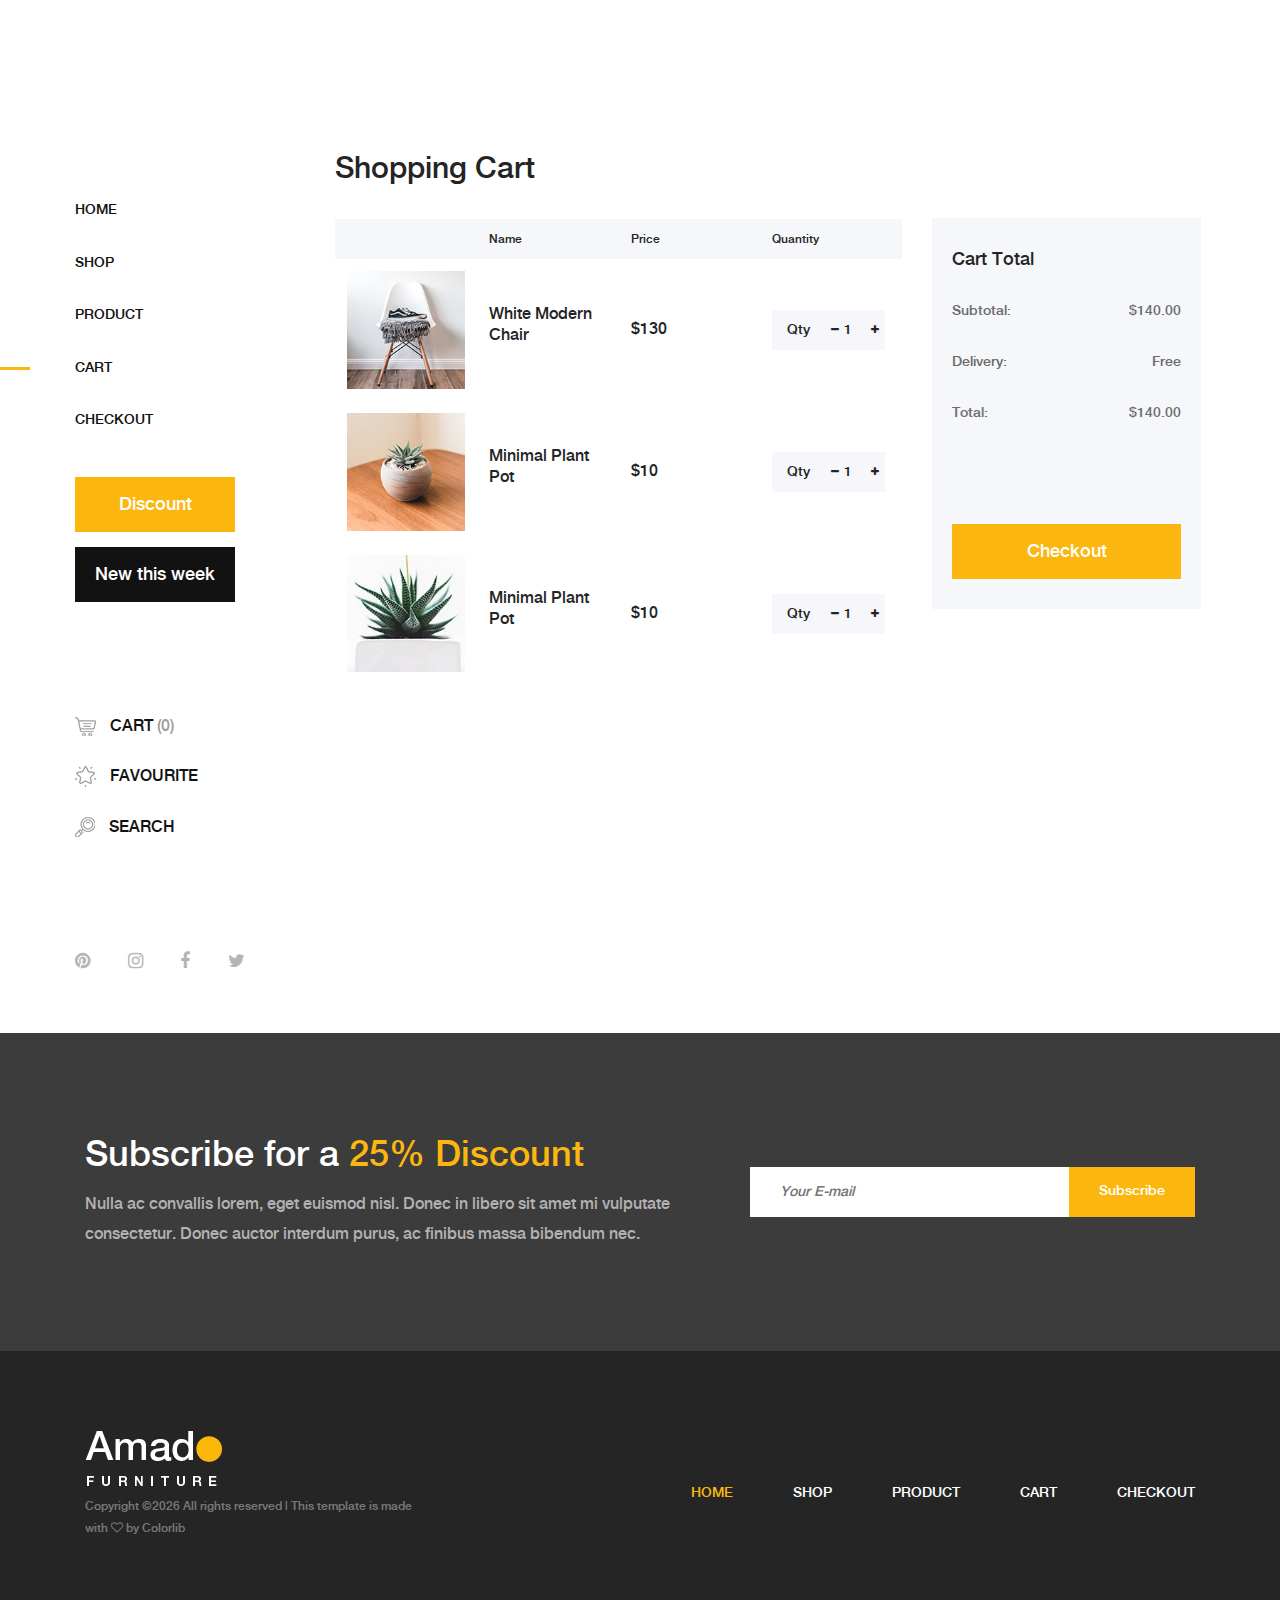
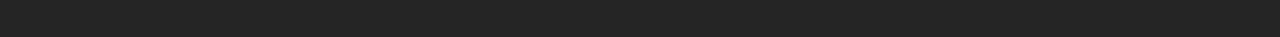
==== commit 7b0b3dce: "Update cart.html" ====
--- a/cart.html
+++ b/cart.html
@@ -9,7 +9,7 @@
     <!-- The above 4 meta tags *must* come first in the head; any other head content must come *after* these tags -->
 
     <!-- Title  -->
-    <title>Amado - Furniture Ecommerce Template | Cart</title>
+    <title>Darling Dresses - Wedding Dresses | Cart</title>
 
     <!-- Favicon  -->
     <link rel="icon" href="img/core-img/favicon.ico">
@@ -48,7 +48,7 @@
         <div class="mobile-nav">
             <!-- Navbar Brand -->
             <div class="amado-navbar-brand">
-                <a href="index.html"><img src="img/core-img/logo.png" alt=""></a>
+                <a href="index.html"><img src="img/core-img/logo.jpg" alt=""></a>
             </div>
             <!-- Navbar Toggler -->
             <div class="amado-navbar-toggler">
@@ -64,7 +64,7 @@
             </div>
             <!-- Logo -->
             <div class="logo">
-                <a href="index.html"><img src="img/core-img/logo.png" alt=""></a>
+                <a href="index.html"><img src="img/core-img/logo.jpg" alt=""></a>
             </div>
             <!-- Amado Nav -->
             <nav class="amado-nav">
@@ -78,7 +78,7 @@
             </nav>
             <!-- Button Group -->
             <div class="amado-btn-group mt-30 mb-100">
-                <a href="#" class="btn amado-btn mb-15">%Discount%</a>
+                <a href="#" class="btn amado-btn mb-15">Discount</a>
                 <a href="#" class="btn amado-btn active">New this week</a>
             </div>
             <!-- Cart Menu -->
@@ -292,4 +292,4 @@
 
 </body>
 
-</html>+</html>
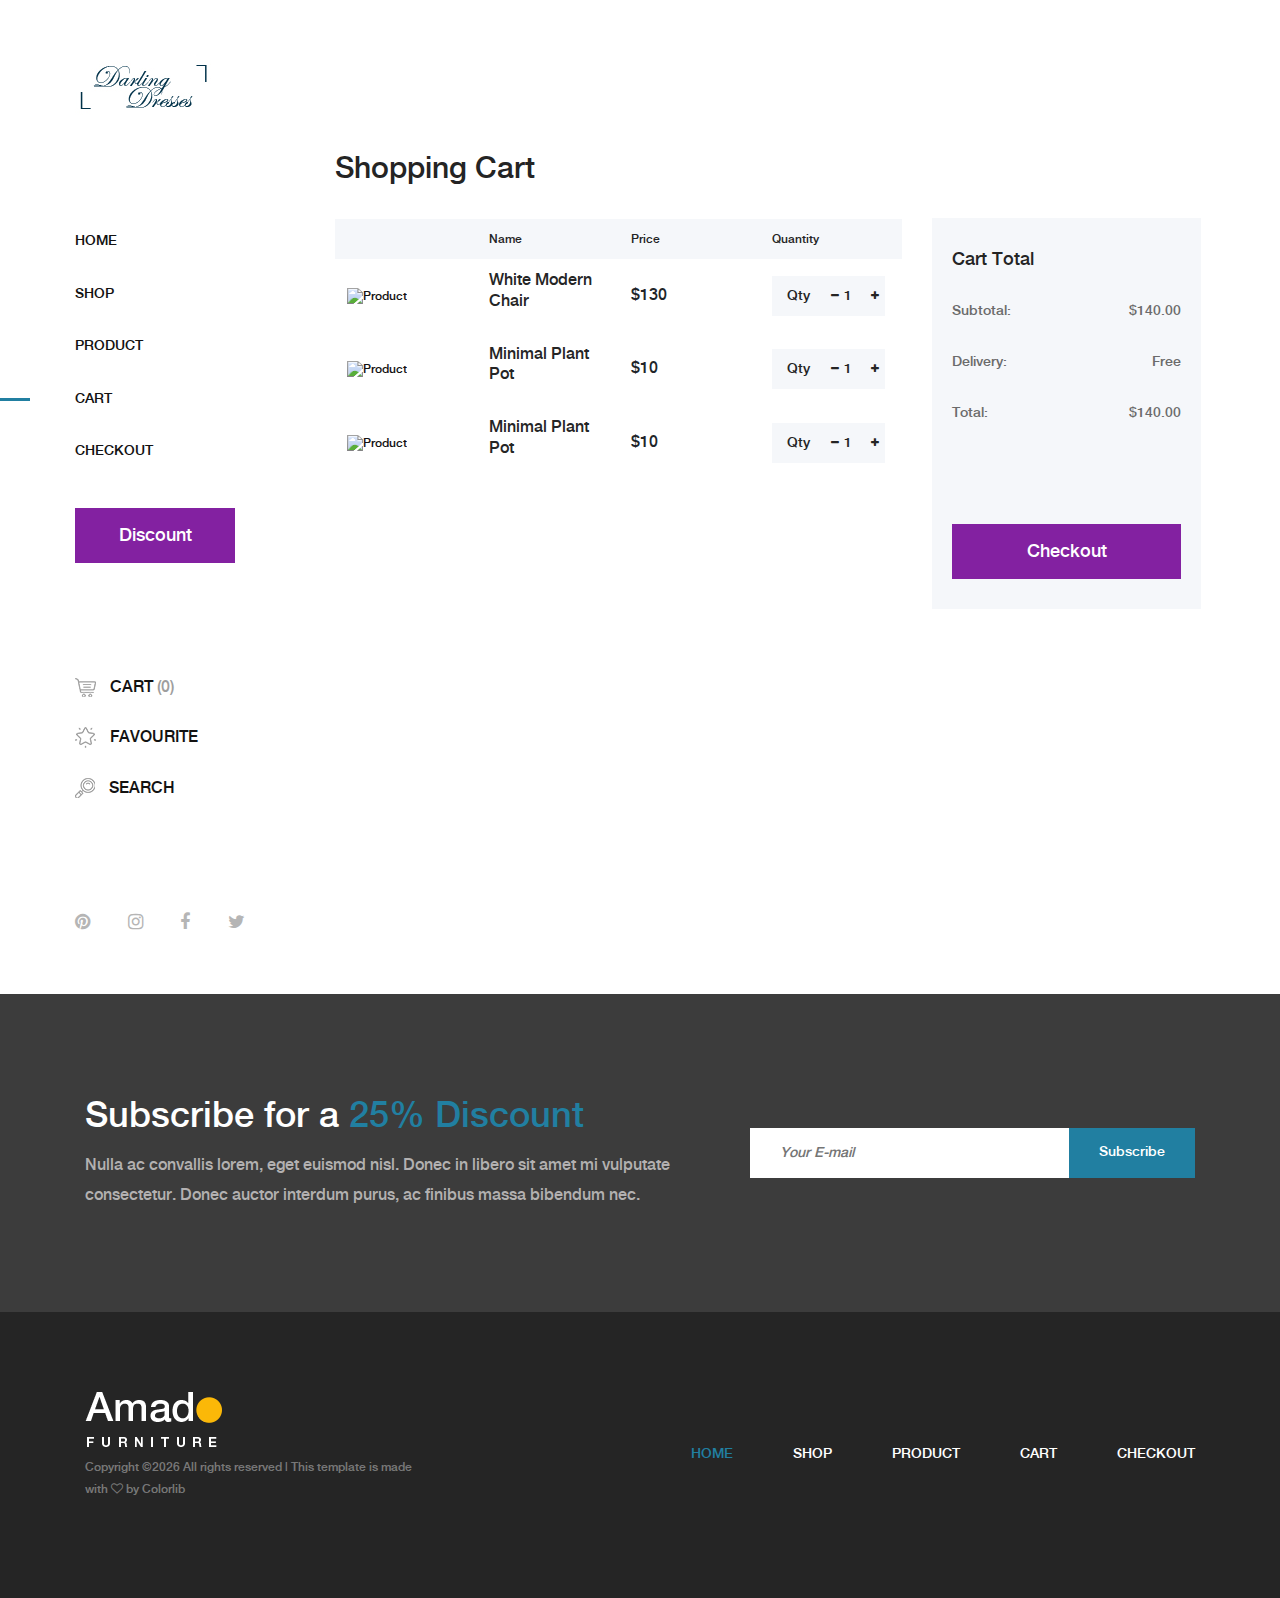
==== commit 736ec898: "product description and button removal" ====
--- a/cart.html
+++ b/cart.html
@@ -79,7 +79,6 @@
             <!-- Button Group -->
             <div class="amado-btn-group mt-30 mb-100">
                 <a href="#" class="btn amado-btn mb-15">Discount</a>
-                <a href="#" class="btn amado-btn active">New this week</a>
             </div>
             <!-- Cart Menu -->
             <div class="cart-fav-search mb-100">
--- a/css/core-style.css
+++ b/css/core-style.css
@@ -212,7 +212,7 @@
   padding-right: 0;
   width: 30px;
   height: 30px;
-  background-color: #fbb710;
+  background-color: #217FA1;
   line-height: 30px;
   text-align: center;
   position: absolute;
@@ -224,7 +224,7 @@
       right: 0; } }
 
 .navbar-toggler {
-  background-color: #fbb710;
+  background-color: #217FA1;
   border-radius: 0;
   margin-bottom: 15px; }
   .navbar-toggler i {
@@ -275,7 +275,7 @@
     .mobile-nav .amado-navbar-toggler span {
       width: 28px;
       height: 3px;
-      background-color: #fbb710;
+      background-color: #217FA1;
       display: block;
       margin-bottom: 5px;
       border-radius: 2px; }
@@ -284,7 +284,7 @@
 
 /* ScrollUp */
 #scrollUp {
-  background-color: #fbb710;
+  background-color: #217FA1;
   border-radius: 0;
   bottom: 60px;
   box-shadow: 0 2px 6px 0 rgba(0, 0, 0, 0.3);
@@ -298,7 +298,7 @@
   -webkit-transition-duration: 500ms;
   transition-duration: 500ms; }
   #scrollUp:hover {
-    background-color: #131212; }
+    background-color: #8321A1; }
   @media only screen and (max-width: 767px) {
     #scrollUp {
       bottom: 30px;
@@ -315,12 +315,12 @@
   padding: 0 7px;
   font-size: 18px;
   line-height: 56px;
-  background-color: #fbb710;
+  background-color: #8321A1;
   font-weight: 400; }
   .amado-btn.active, .amado-btn:hover, .amado-btn:focus {
     font-size: 18px;
     color: #ffffff;
-    background-color: #131212; }
+    background-color: #217FA1; }
 
 /* :: 4.0 Search Wrapper Area CSS */
 .search-wrapper {
@@ -370,9 +370,9 @@
     line-height: 40px;
     font-size: 12px;
     cursor: pointer;
-    background-color: #fbb710; }
+    background-color: #217FA1; }
     .search-wrapper .search-close:hover {
-      background-color: #131212; }
+      background-color: #8321A1; }
 
 /* :: 5.0 Welcome Area CSS */
 .main-content-wrapper {
@@ -439,13 +439,13 @@
       line-height: 40px;
       font-size: 12px;
       cursor: pointer;
-      background-color: #fbb710;
+      background-color: #217FA1;
       display: none; }
       @media only screen and (max-width: 767px) {
         .main-content-wrapper .header-area .nav-close {
           display: block; } }
       .main-content-wrapper .header-area .nav-close:hover {
-        background-color: #131212; }
+        background-color: #8321A1; }
     .main-content-wrapper .header-area .logo {
       margin-bottom: 100px;
       display: block; }
@@ -468,11 +468,11 @@
         top: 50%;
         margin-top: -1.5px;
         left: -150px;
-        background-color: #fbb710;
+        background-color: #217FA1;
         z-index: 10;
         content: ''; }
       .main-content-wrapper .header-area .amado-nav li a:hover, .main-content-wrapper .header-area .amado-nav li a:focus {
-        color: #fbb710; }
+        color: #217FA1; }
     .main-content-wrapper .header-area .amado-nav li:hover a::after, .main-content-wrapper .header-area .amado-nav li:focus a::after {
       left: -75px; }
       @media only screen and (min-width: 768px) and (max-width: 991px) {
@@ -500,14 +500,14 @@
       .main-content-wrapper .header-area .cart-fav-search a img {
         margin-right: 10px; }
       .main-content-wrapper .header-area .cart-fav-search a:hover, .main-content-wrapper .header-area .cart-fav-search a:focus {
-        color: #fbb710; }
+        color: #217FA1; }
     .main-content-wrapper .header-area .social-info a {
       color: #b5b5b5;
       display: inline-block; }
       .main-content-wrapper .header-area .social-info a i {
         font-size: 18px; }
       .main-content-wrapper .header-area .social-info a:hover, .main-content-wrapper .header-area .social-info a:focus {
-        color: #fbb710; }
+        color: #217FA1; }
     @media only screen and (max-width: 767px) {
       .main-content-wrapper .header-area .social-info {
         margin-bottom: 75px; } }
@@ -800,7 +800,7 @@
           font-size: 14px;
           text-transform: uppercase; }
           .main-content-wrapper .single-product-area .breadcrumb .breadcrumb-item a:hover {
-            color: #fbb710; }
+            color: #217FA1; }
       .main-content-wrapper .single-product-area .breadcrumb .breadcrumb-item + .breadcrumb-item::before {
         content: ">"; }
     .main-content-wrapper .single-product-area .single_product_thumb {
@@ -840,7 +840,7 @@
             .main-content-wrapper .single-product-area .single_product_thumb .carousel-indicators li {
               height: 70px; } }
           .main-content-wrapper .single-product-area .single_product_thumb .carousel-indicators li.active {
-            border: 2px solid #fbb710; }
+            border: 2px solid #217FA1; }
       .main-content-wrapper .single-product-area .single_product_thumb .carousel-item a {
         cursor: zoom-in; }
     .main-content-wrapper .single-product-area .single_product_desc {
@@ -849,13 +849,13 @@
       .main-content-wrapper .single-product-area .single_product_desc .product-meta-data .line {
         width: 80px;
         height: 3px;
-        background-color: #fbb710;
+        background-color: #217FA1;
         margin-bottom: 15px;
         display: block; }
       .main-content-wrapper .single-product-area .single_product_desc .product-meta-data .product-price {
         font-size: 24px;
         font-weight: 400;
-        color: #fbb710;
+        color: #217FA1;
         line-height: 1;
         margin-bottom: 10px; }
       .main-content-wrapper .single-product-area .single_product_desc .product-meta-data a {
@@ -868,7 +868,7 @@
               font-size: 20px; } }
       .main-content-wrapper .single-product-area .single_product_desc .product-meta-data .ratings-review .ratings i {
         font-size: 10px;
-        color: #fbb710; }
+        color: #217FA1; }
       .main-content-wrapper .single-product-area .single_product_desc .product-meta-data .ratings-review .review a {
         display: inline-block;
         color: #6b6b6b;
@@ -989,7 +989,7 @@
     .single-products-catagory .hover-content .line {
       width: 80px;
       height: 3px;
-      background-color: #fbb710;
+      background-color: #217FA1;
       display: block;
       margin-bottom: 15px; }
     .single-products-catagory .hover-content p {
@@ -1030,7 +1030,7 @@
         .newsletter-area .newsletter-text h2 {
           font-size: 30px; } }
       .newsletter-area .newsletter-text h2 span {
-        color: #fbb710; }
+        color: #217FA1; }
     .newsletter-area .newsletter-text p {
       color: #b3b1b1;
       margin-bottom: 0; }
@@ -1050,7 +1050,7 @@
       -webkit-transition-duration: 500ms;
       transition-duration: 500ms;
       height: 50px;
-      background-color: #fbb710;
+      background-color: #217FA1;
       color: #fff;
       font-size: 14px;
       padding: 0 30px;
@@ -1061,7 +1061,7 @@
       z-index: 10;
       border: none; }
       .newsletter-area .newsletter-form form input[type="submit"]:hover, .newsletter-area .newsletter-form form input[type="submit"]:focus {
-        background-color: #fbb710;
+        background-color: #217FA1;
         color: #fff; }
 
 /* :: 7.0 Popular Products Area CSS */
@@ -1096,12 +1096,12 @@
     .single-product-wrapper .product-description .product-meta-data .line {
       width: 80px;
       height: 3px;
-      background-color: #fbb710;
+      background-color: #217FA1;
       margin-bottom: 15px;
       display: block; }
     .single-product-wrapper .product-description .product-meta-data .product-price {
       line-height: 1;
-      color: #fbb710;
+      color: #217FA1;
       font-size: 24px;
       margin-bottom: 10px; }
     .single-product-wrapper .product-description .product-meta-data a {
@@ -1110,7 +1110,7 @@
         margin-bottom: 0; }
     .single-product-wrapper .product-description .ratings-cart .ratings i {
       font-size: 10px;
-      color: #fbb710; }
+      color: #217FA1; }
     .single-product-wrapper .product-description .ratings-cart .cart {
       display: block; }
   .single-product-wrapper:hover .product-img .hover-img {
@@ -1136,11 +1136,11 @@
     .pagination .page-item .page-link:hover, .pagination .page-item .page-link:focus {
       color: #fff;
       box-shadow: none;
-      background-color: #fbb710; }
+      background-color: #217FA1; }
   .pagination .page-item.active .page-link {
     color: #fff;
     box-shadow: none;
-    background-color: #fbb710; }
+    background-color: #217FA1; }
   .pagination .page-item:first-child .page-link {
     margin-left: 0;
     border-top-left-radius: 0;
@@ -1183,9 +1183,9 @@
         .footer_area .single_widget_area .footer_menu .navbar-nav .nav-item .nav-link {
           padding: 10px 0; } }
       .footer_area .single_widget_area .footer_menu .navbar-nav .nav-item .nav-link:hover, .footer_area .single_widget_area .footer_menu .navbar-nav .nav-item .nav-link:focus {
-        color: #fbb710; }
+        color: #217FA1; }
     .footer_area .single_widget_area .footer_menu .navbar-nav .nav-item.active .nav-link {
-      color: #fbb710; }
+      color: #217FA1; }
     .footer_area .single_widget_area .footer_menu .navbar-nav .nav-item:last-child .nav-link {
       padding-right: 0; }
 
@@ -1205,9 +1205,9 @@
     font-weight: 400;
     color: #959595; }
     .widget .catagories-menu li a:hover, .widget .catagories-menu li a:focus {
-      color: #fbb710; }
+      color: #217FA1; }
   .widget .catagories-menu li.active a {
-    color: #fbb710; }
+    color: #217FA1; }
   .widget.price .slider-range-price {
     background-color: #c7d2d8 !important;
     height: 2px;
@@ -1218,13 +1218,13 @@
     width: 18px;
     height: 18px;
     margin: 0;
-    border: 2px solid #fbb710;
+    border: 2px solid #217FA1;
     border-radius: 50%; }
   .widget.price .ui-slider-range.ui-corner-all.ui-widget-header {
-    background-color: #fbb710; }
+    background-color: #217FA1; }
   .widget.price .ui-slider-horizontal {
     height: 2px;
-    background-color: #fbb710; }
+    background-color: #217FA1; }
   .widget.price .range-price {
     font-size: 16px;
     font-weight: 400;
@@ -1275,7 +1275,7 @@
       font-weight: 400;
       cursor: pointer; }
       .widget.brands .form-check label:hover {
-        color: #fbb710; }
+        color: #217FA1; }
     .widget.brands .form-check:last-child {
       margin-bottom: 0; }
 
@@ -1303,13 +1303,13 @@
     flex: 0 0 40px;
     width: 40px;
     height: 40px;
-    background-color: #131212;
+    background-color: #8321A1;
     color: #fff;
     font-size: 16px;
     text-align: center;
     line-height: 44px; }
     .product-topbar .total-products .view a:first-child {
-      background-color: #fbb710; }
+      background-color: #217FA1; }
   .product-topbar .product-sorting p {
     margin-bottom: 0;
     font-size: 14px;
@@ -1366,7 +1366,7 @@
       border-radius: 0;
       border: none; }
       .product-topbar .nice-select .list .option.selected {
-        color: #fbb710; }
+        color: #217FA1; }
 
 /* :: 10.0 Checkout Area CSS */
 .checkout_details_area form .form-control {
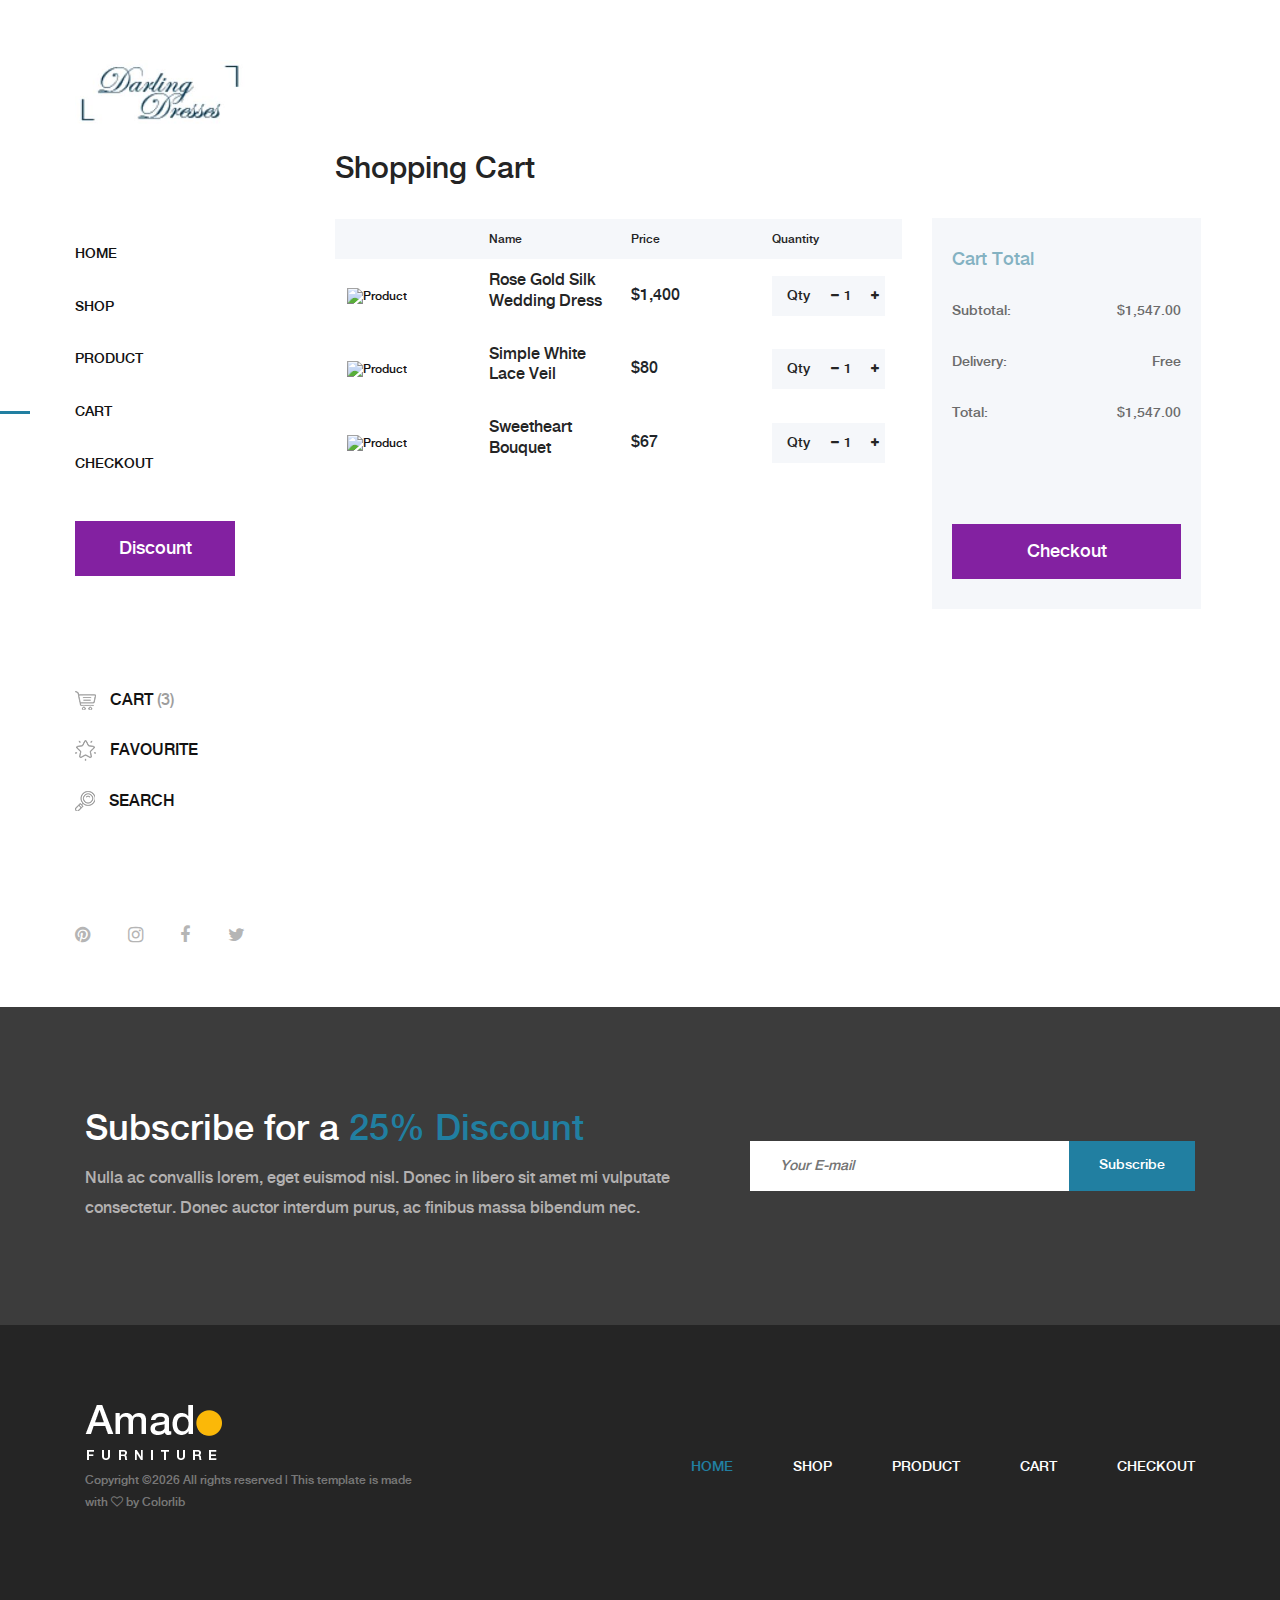
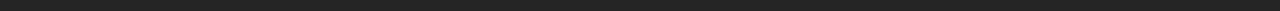
==== commit 5a508a5b: "Update cart.html" ====
--- a/cart.html
+++ b/cart.html
@@ -82,7 +82,7 @@
             </div>
             <!-- Cart Menu -->
             <div class="cart-fav-search mb-100">
-                <a href="cart.html" class="cart-nav"><img src="img/core-img/cart.png" alt=""> Cart <span>(0)</span></a>
+                <a href="cart.html" class="cart-nav"><img src="img/core-img/cart.png" alt=""> Cart <span>(3)</span></a>
                 <a href="#" class="fav-nav"><img src="img/core-img/favorites.png" alt=""> Favourite</a>
                 <a href="#" class="search-nav"><img src="img/core-img/search.png" alt=""> Search</a>
             </div>
@@ -120,10 +120,10 @@
                                             <a href="#"><img src="img/bg-img/cart1.jpg" alt="Product"></a>
                                         </td>
                                         <td class="cart_product_desc">
-                                            <h5>White Modern Chair</h5>
+                                            <h5>Rose Gold Silk Wedding Dress</h5>
                                         </td>
                                         <td class="price">
-                                            <span>$130</span>
+                                            <span>$1,400</span>
                                         </td>
                                         <td class="qty">
                                             <div class="qty-btn d-flex">
@@ -141,10 +141,10 @@
                                             <a href="#"><img src="img/bg-img/cart2.jpg" alt="Product"></a>
                                         </td>
                                         <td class="cart_product_desc">
-                                            <h5>Minimal Plant Pot</h5>
+                                            <h5>Simple White Lace Veil</h5>
                                         </td>
                                         <td class="price">
-                                            <span>$10</span>
+                                            <span>$80</span>
                                         </td>
                                         <td class="qty">
                                             <div class="qty-btn d-flex">
@@ -162,10 +162,10 @@
                                             <a href="#"><img src="img/bg-img/cart3.jpg" alt="Product"></a>
                                         </td>
                                         <td class="cart_product_desc">
-                                            <h5>Minimal Plant Pot</h5>
+                                            <h5>Sweetheart Bouquet</h5>
                                         </td>
                                         <td class="price">
-                                            <span>$10</span>
+                                            <span>$67</span>
                                         </td>
                                         <td class="qty">
                                             <div class="qty-btn d-flex">
@@ -186,12 +186,12 @@
                         <div class="cart-summary">
                             <h5>Cart Total</h5>
                             <ul class="summary-table">
-                                <li><span>subtotal:</span> <span>$140.00</span></li>
+                                <li><span>subtotal:</span> <span>$1,547.00</span></li>
                                 <li><span>delivery:</span> <span>Free</span></li>
-                                <li><span>total:</span> <span>$140.00</span></li>
+                                <li><span>total:</span> <span>$1,547.00</span></li>
                             </ul>
                             <div class="cart-btn mt-100">
-                                <a href="cart.html" class="btn amado-btn w-100">Checkout</a>
+                                <a href="checkout.html" class="btn amado-btn w-100">Checkout</a>
                             </div>
                         </div>
                     </div>
--- a/css/core-style.css
+++ b/css/core-style.css
@@ -33,7 +33,7 @@
 h4,
 h5,
 h6 {
-  color: #242424;
+  color: #84b2c2;
   line-height: 1.3;
   font-weight: 400; }
 
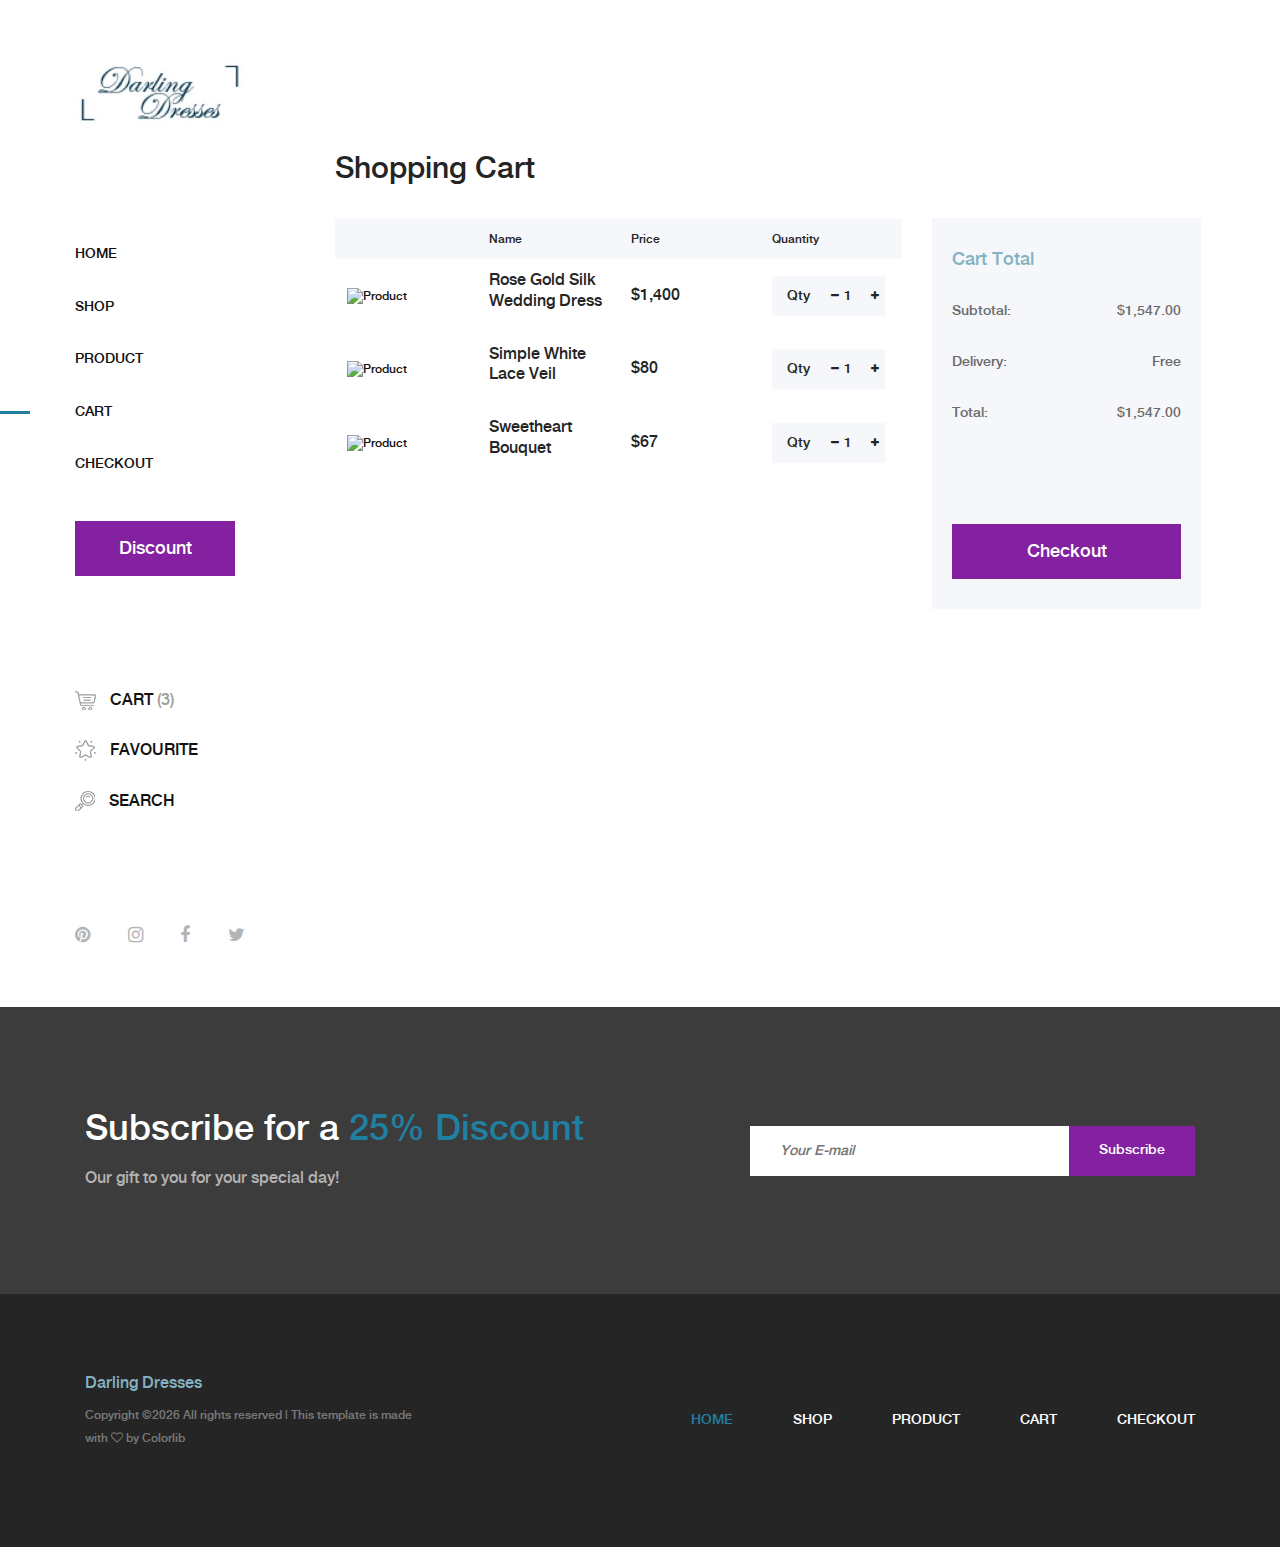
==== commit b6ff7e3a: "Update cart.html" ====
--- a/cart.html
+++ b/cart.html
@@ -209,7 +209,7 @@
                 <div class="col-12 col-lg-6 col-xl-7">
                     <div class="newsletter-text mb-100">
                         <h2>Subscribe for a <span>25% Discount</span></h2>
-                        <p>Nulla ac convallis lorem, eget euismod nisl. Donec in libero sit amet mi vulputate consectetur. Donec auctor interdum purus, ac finibus massa bibendum nec.</p>
+                        <p>Our gift to you for your special day!</p>
                     </div>
                 </div>
                 <!-- Newsletter Form -->
@@ -235,7 +235,7 @@
                     <div class="single_widget_area">
                         <!-- Logo -->
                         <div class="footer-logo mr-50">
-                            <a href="index.html"><img src="img/core-img/logo2.png" alt=""></a>
+                            <a href="index.html"><h6>Darling Dresses</h6></a>
                         </div>
                         <!-- Copywrite Text -->
                         <p class="copywrite"><!-- Link back to Colorlib can't be removed. Template is licensed under CC BY 3.0. -->
--- a/css/core-style.css
+++ b/css/core-style.css
@@ -1050,7 +1050,7 @@
       -webkit-transition-duration: 500ms;
       transition-duration: 500ms;
       height: 50px;
-      background-color: #217FA1;
+      background-color: #8321A1;
       color: #fff;
       font-size: 14px;
       padding: 0 30px;
